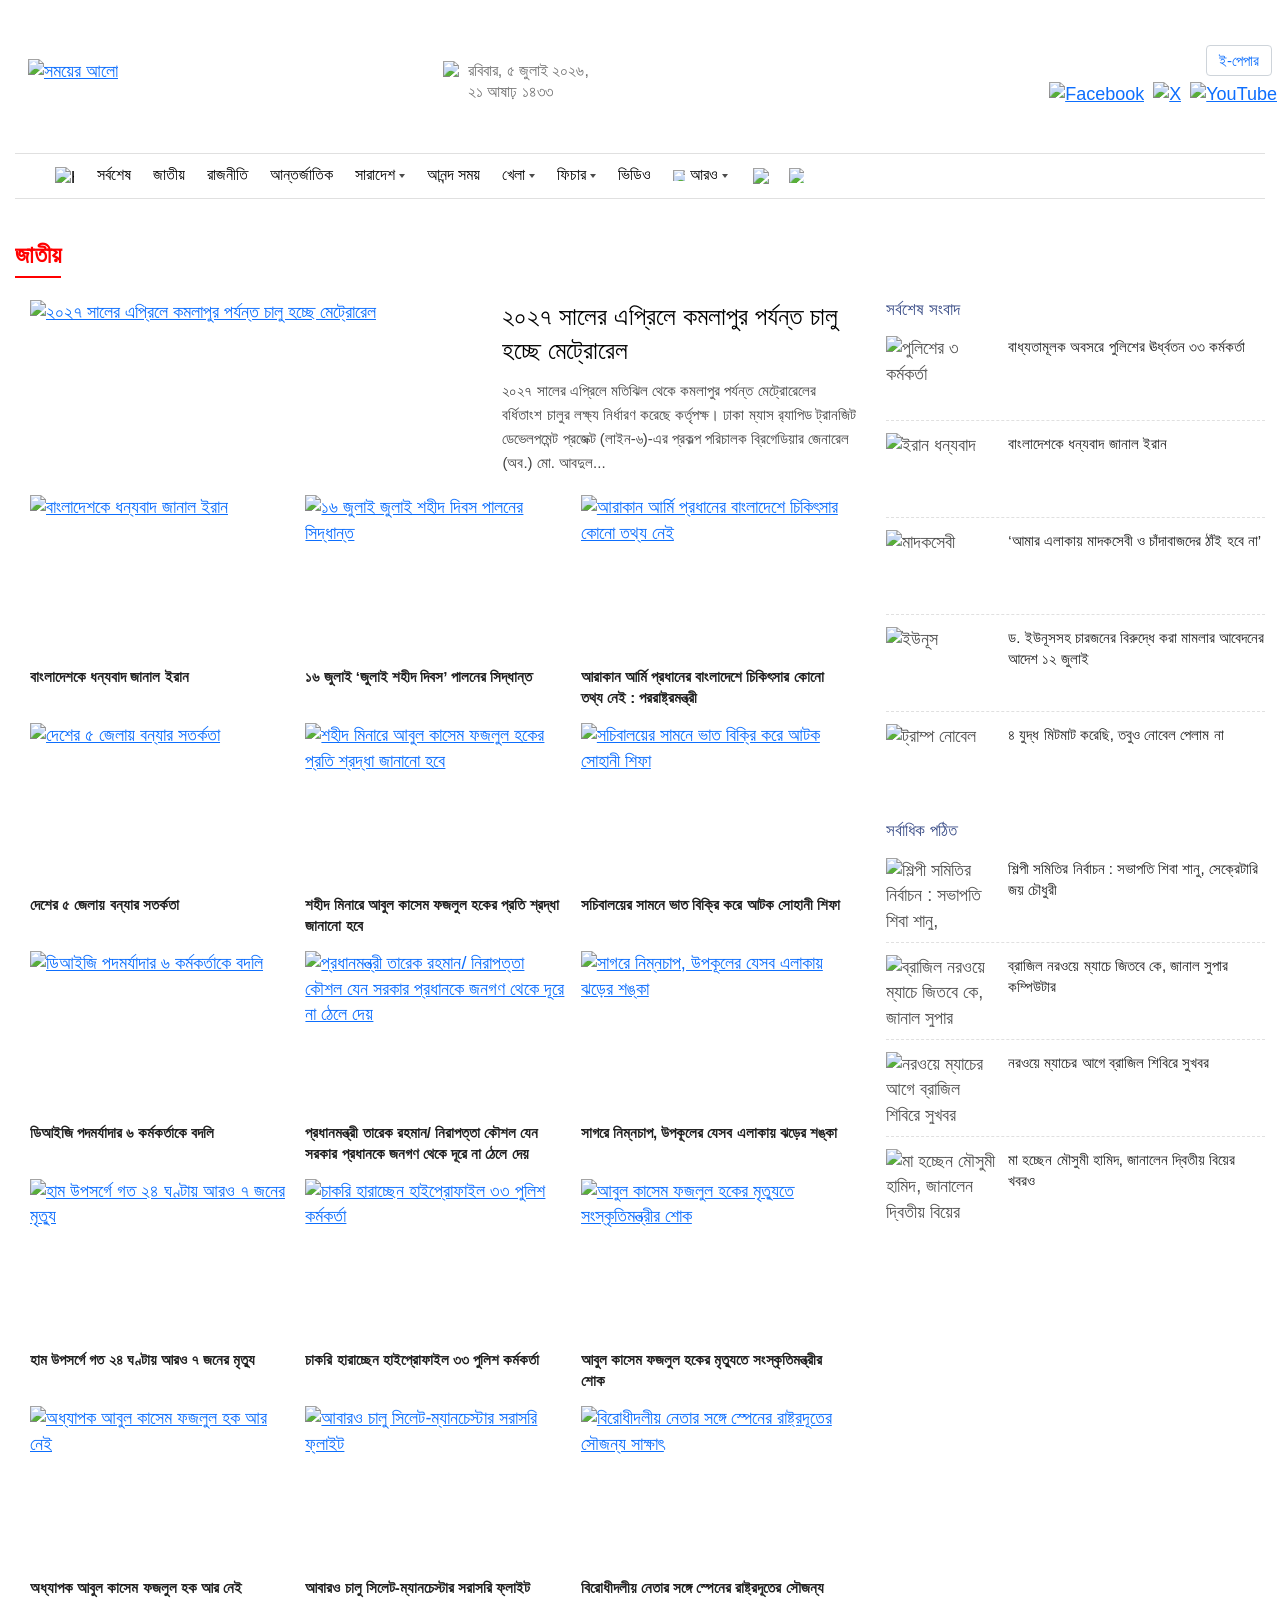
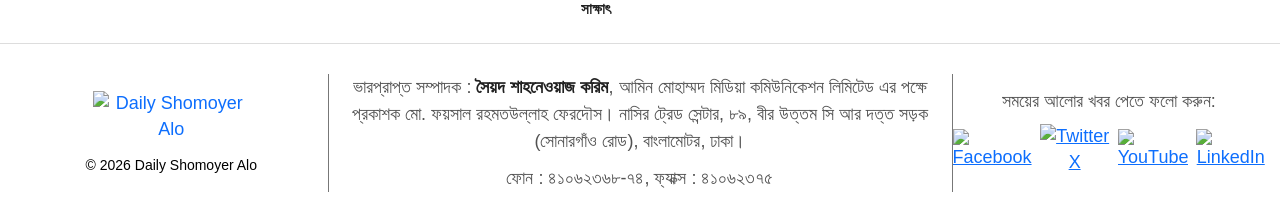
==== menu.html @ 8012c897 "Add files via upload" ====
<!DOCTYPE html>
<html lang="bn">

<head>
    <meta charset="UTF-8">
    <meta name="viewport" content="width=device-width, initial-scale=1.0">
    <title>Shomoyer Alo || Daily Newspaper in Bangladesh</title>
    <link href="https://cdn.jsdelivr.net/npm/bootstrap@5.3.2/dist/css/bootstrap.min.css" rel="stylesheet">
    <link rel="stylesheet" href="style.css">
    <link href="images/favicon.png" rel="shortcut icon" type="image/vnd.microsoft.icon">
</head>

<body>
    <!-- ==========================================================================
                                Header Section
   ========================================================================== -->

    <header class="site-header">
        <div class="container main-header-container m_none">
            <div class="row align-items-center">

                <div class="col-lg-4 col-md-4 col-sm-4 col-12 logo-section">
                    <div>
                        <a href="index.html">
                            <img src="https://www.shomoyeralo.com/images/logo.jpg" alt="সময়ের আলো"
                                class="header-logo-img">
                        </a>
                    </div>
                </div>

                <div class="col-lg-5 col-md-5 col-sm-5 col-12 date-section">
                    <div class="d-flex align-items-start justify-content-center justify-content-sm-start">
                        <img src="https://www.shomoyeralo.com/images/cal.jpg" title="ক্যালেন্ডার" alt="Calendar"
                            width="17" height="19" class="calendar-icon">
                        <span class="bangla-date-text">
                            রবিবার, ৫ জুলাই ২০২৬, <br>২১ আষাঢ় ১৪৩৩
                        </span>
                    </div>
                </div>

                <div class="col-lg-3 col-md-3 col-sm-3 col-12 utility-section">
                    <div class="epaper-wrapper">
                        <a target="_blank" href="https://epaper.shomoyeralo.com" class="links"> ই-পেপার </a>
                    </div>
                    <div class="social-icon-wrapper">
                        <span><a target="_blank" href="https://www.facebook.com/Shomoyeralo"><img
                                    src="https://www.shomoyeralo.com/images/ico-fb.jpg" alt="Facebook"></a></span>
                        <span><a target="_blank" href="https://twitter.com/shomoyer_alo"><img
                                    src="https://www.shomoyeralo.com/images/ico-x.jpg" alt="X"></a></span>
                        <span><a target="_blank" href="https://www.youtube.com/c/ShomoyerAlo"><img
                                    src="https://www.shomoyeralo.com/images/ico-tube.jpg" alt="YouTube"></a></span>
                    </div>
                </div>

            </div>
            <div class="clear"></div>
        </div>
    </header>

    <!-- ==========================================================================
                                Navigation Bar 
   ========================================================================== -->

    <div id="darkMenu" class="navigation-bar-row">
        <div class="container container-menu-holder">
            <nav class="custom-navbar-wrapper" >
                <div class="custom-navbar-container">
                    <button class="custom-mobile-toggle" id="mobileMenuBtn">
                        ☰
                    </button>
                    <ul class="custom-nav-list" id="customNavList">

                        <li class="custom-nav-item home-link-item">
                            <a href="index.html">
                                <img src="https://www.shomoyeralo.com/images/home.png" alt="Home"
                                    class="nav-icon-img home-icon-graphic">
                            </a>
                        </li>

                        <li class="custom-nav-item"><a href="#">সর্বশেষ</a></li>
                        <li class="custom-nav-item"><a href="menu.html">জাতীয়</a></li>
                        <li class="custom-nav-item"><a href="#">রাজনীতি</a></li>
                        <li class="custom-nav-item"><a href="#">আন্তর্জাতিক</a></li>

                        <li class="custom-nav-item has-dropdown">
                            <a href="https://www.shomoyeralo.com/menu/107">সারাদেশ <span
                                    class="dropdown-caret"></span></a>
                            <ul class="nav-dropdown-menu">
                                <li><a href="#">ঢাকা</a></li>
                                <li><a href="#">চট্টগ্রাম</a></li>
                                <li><a href="#">রাজশাহী</a></li>
                                <li><a href="#">খুলনা</a></li>
                                <li><a href="#">সিলেট</a></li>
                                <li><a href="#">বরিশাল</a></li>
                                <li><a href="#">রংপুর</a></li>
                                <li><a href="#">ময়মনসিংহ</a></li>
                            </ul>
                        </li>

                        <li class="custom-nav-item"><a href="#">আনন্দ সময়</a></li>

                        <li class="custom-nav-item has-dropdown">
                            <a href="#">খেলা <span class="dropdown-caret"></span></a>
                            <ul class="nav-dropdown-menu">
                                <li><a href="#">ফুটবল</a></li>
                                <li><a href="#">ক্রিকেট</a></li>
                                <li><a href="#">অন্যান্য</a></li>
                            </ul>
                        </li>

                        <li class="custom-nav-item has-dropdown">
                            <a href="#">ফিচার <span class="dropdown-caret"></span></a>
                            <ul class="nav-dropdown-menu">
                                <li><a href="#">লাইফস্টাইল</a></li>
                                <li><a href="#">ট্রাভেল</a></li>
                                <li><a href="#">স্বাস্থ্য</a></li>
                            </ul>
                        </li>

                        <li class="custom-nav-item"><a href="https://www.shomoyeralo.com/video/">ভিডিও</a></li>

                        <li class="custom-nav-item has-dropdown more-dropdown-trigger">
                            <a href="#" onclick="return false;">
                                <img src="https://www.shomoyeralo.com/images/menu_all.jpg" alt="More"
                                    class="nav-icon-img inline-icon">
                                <span>আরও</span> <span class="dropdown-caret"></span>
                            </a>
                            <ul class="nav-dropdown-menu">
                                <li><a href="#">ইসলাম</a></li>
                                <li><a href="#">অর্থনীতি</a></li>
                                <li><a href="#">প্রবাস</a></li>
                                <li><a href="#">শিক্ষা</a></li>
                                <li><a href="#">চাকরি</a></li>
                                <li><a href="#">সাহিত্য</a></li>
                                <li><a href="#">আইন-আদালত</a></li>
                                <li><a href="#">মতামত</a></li>
                                <li><a href="#">প্রযুক্তি</a></li>
                            </ul>
                        </li>

                        <li class="custom-nav-item utility-search-item">
                            <a href="#" onclick="sear(); return false;">
                                <img src="https://www.shomoyeralo.com/images/sea.jpg" alt="Search"
                                    class="nav-icon-img search-icon-graphic">
                            </a>
                        </li>

                        <li class="custom-nav-item utility-mood-item">
                            <button class="mood-toggle-action-btn" id="mood-button" title="Dark Mode">
                                <img src="https://www.shomoyeralo.com/images/moon.png" alt="Mood Mode Selector">
                            </button>
                        </li>

                    </ul>
                </div>
            </nav>
        </div>
    </div>



    <!-- ==========================================================================
   SECTION: জাতীয় 
   ========================================================================== -->

    <section class="national-news-section">
        <div class="national-section-container">

            <div class="national-main-header">
                <a href="menu.html" class="national-header-link">
                    জাতীয়
                </a>
            </div>

            <div class="national-content-layout-engine">

                <div class="national-core-stories-column">

                    <div class="national-lead-story-container">
                        <div class="national-lead-media-frame">
                            <a href="#">
                                <img src="https://www.shomoyeralo.com/2026/07/06/sa_120.1783310051.jpg"
                                    alt="২০২৭ সালের এপ্রিলে কমলাপুর পর্যন্ত চালু হচ্ছে মেট্রোরেল"
                                    class="national-fluid-image">
                            </a>
                        </div>
                        <div class="national-lead-text-content">
                            <h2 class="national-lead-title">
                                <a href="news.html">২০২৭ সালের এপ্রিলে কমলাপুর পর্যন্ত চালু হচ্ছে মেট্রোরেল</a>
                            </h2>
                            <p class="national-lead-excerpt">
                                ২০২৭ সালের এপ্রিলে মতিঝিল থেকে কমলাপুর পর্যন্ত মেট্রোরেলের বর্ধিতাংশ চালুর লক্ষ্য
                                নির্ধারণ করেছে কর্তৃপক্ষ। ঢাকা ম্যাস র‌্যাপিড ট্রানজিট ডেভেলপমেন্ট প্রজেক্ট (লাইন-৬)-এর
                                প্রকল্প পরিচালক ব্রিগেডিয়ার জেনারেল (অব.) মো. আবদুল...
                            </p>
                        </div>
                    </div>

                    <div class="national-subtext-grid-row">

                        <article class="national-sub-story-card">
                            <div class="national-card-media-frame">
                                <a href="#">
                                    <img src="https://www.shomoyeralo.com/2026/07/05/sa_113.1783268158_th.jpg"
                                        alt="বাংলাদেশকে ধন্যবাদ জানাল ইরান" class="national-fluid-image">
                                </a>
                            </div>
                            <h3 class="national-card-title">
                                <a href="#">বাংলাদেশকে ধন্যবাদ জানাল ইরান</a>
                            </h3>
                        </article>

                        <article class="national-sub-story-card">
                            <div class="national-card-media-frame">
                                <a href="#">
                                    <img src="https://www.shomoyeralo.com/2026/07/05/sa_118.1783262914_th.jpg"
                                        alt="১৬ জুলাই জুলাই শহীদ দিবস পালনের সিদ্ধান্ত" class="national-fluid-image">
                                </a>
                            </div>
                            <h3 class="national-card-title">
                                <a href="#">১৬ জুলাই ‘জুলাই শহীদ দিবস’ পালনের সিদ্ধান্ত</a>
                            </h3>
                        </article>

                        <article class="national-sub-story-card">
                            <div class="national-card-media-frame">
                                <a href="#">
                                    <img src="https://www.shomoyeralo.com/2026/07/05/sa_76.1783262887_th.jpg"
                                        alt="আরাকান আর্মি প্রধানের বাংলাদেশে চিকিৎসার কোনো তথ্য নেই"
                                        class="national-fluid-image">
                                </a>
                            </div>
                            <h3 class="national-card-title">
                                <a href="#">আরাকান আর্মি প্রধানের বাংলাদেশে চিকিৎসার কোনো তথ্য নেই :
                                    পররাষ্ট্রমন্ত্রী</a>
                            </h3>
                        </article>

                        <article class="national-sub-story-card">
                            <div class="national-card-media-frame">
                                <a href="#">
                                    <img src="https://www.shomoyeralo.com/2026/07/05/sa_76.1783262248_th.jpg"
                                        alt="দেশের ৫ জেলায় বন্যার সতর্কতা" class="national-fluid-image">
                                </a>
                            </div>
                            <h3 class="national-card-title">
                                <a href="#">দেশের ৫ জেলায় বন্যার সতর্কতা</a>
                            </h3>
                        </article>

                        <article class="national-sub-story-card">
                            <div class="national-card-media-frame">
                                <a href="#">
                                    <img src="https://www.shomoyeralo.com/2026/07/05/sa_113.1783259175_th.jpg"
                                        alt="শহীদ মিনারে আবুল কাসেম ফজলুল হকের প্রতি শ্রদ্ধা জানানো হবে"
                                        class="national-fluid-image">
                                </a>
                            </div>
                            <h3 class="national-card-title">
                                <a href="#">শহীদ মিনারে আবুল কাসেম ফজলুল হকের প্রতি শ্রদ্ধা জানানো হবে</a>
                            </h3>
                        </article>

                        <article class="national-sub-story-card">
                            <div class="national-card-media-frame">
                                <a href="#">
                                    <img src="https://www.shomoyeralo.com/2026/07/05/sa_118.1783258946_th.jpg"
                                        alt="সচিবালয়ের সামনে ভাত বিক্রি করে আটক সোহানী শিফা"
                                        class="national-fluid-image">
                                </a>
                            </div>
                            <h3 class="national-card-title">
                                <a href="#">সচিবালয়ের সামনে ভাত বিক্রি করে আটক সোহানী শিফা</a>
                            </h3>
                        </article>

                        <article class="national-sub-story-card">
                            <div class="national-card-media-frame">
                                <a href="#">
                                    <img src="https://www.shomoyeralo.com/2026/07/05/sa_113.1783258092_th.jpg"
                                        alt="ডিআইজি পদমর্যাদার ৬ কর্মকর্তাকে বদলি" class="national-fluid-image">
                                </a>
                            </div>
                            <h3 class="national-card-title">
                                <a href="#">ডিআইজি পদমর্যাদার ৬ কর্মকর্তাকে বদলি</a>
                            </h3>
                        </article>

                        <article class="national-sub-story-card">
                            <div class="national-card-media-frame">
                                <a href="#">
                                    <img src="https://www.shomoyeralo.com/2026/07/05/sa_113.1783257592_th.jpg"
                                        alt="প্রধানমন্ত্রী তারেক রহমান/ নিরাপত্তা কৌশল যেন সরকার প্রধানকে জনগণ থেকে দূরে না ঠেলে দেয়"
                                        class="national-fluid-image">
                                </a>
                            </div>
                            <h3 class="national-card-title">
                                <a href="#">প্রধানমন্ত্রী তারেক রহমান/ নিরাপত্তা কৌশল যেন সরকার প্রধানকে জনগণ থেকে দূরে
                                    না ঠেলে দেয়</a>
                            </h3>
                        </article>

                        <article class="national-sub-story-card">
                            <div class="national-card-media-frame">
                                <a href="#">
                                    <img src="https://www.shomoyeralo.com/2026/07/05/sa_118.1783254811_th.jpg"
                                        alt="সাগরে নিম্নচাপ, উপকূলের যেসব এলাকায় ঝড়ের শঙ্কা"
                                        class="national-fluid-image">
                                </a>
                            </div>
                            <h3 class="national-card-title">
                                <a href="#">সাগরে নিম্নচাপ, উপকূলের যেসব এলাকায় ঝড়ের শঙ্কা</a>
                            </h3>
                        </article>

                        <article class="national-sub-story-card">
                            <div class="national-card-media-frame">
                                <a href="#">
                                    <img src="https://www.shomoyeralo.com/2026/07/05/sa_118.1783252554_th.jpg"
                                        alt="হাম উপসর্গে গত ২৪ ঘণ্টায় আরও ৭ জনের মৃত্যু" class="national-fluid-image">
                                </a>
                            </div>
                            <h3 class="national-card-title">
                                <a href="#">হাম উপসর্গে গত ২৪ ঘণ্টায় আরও ৭ জনের মৃত্যু</a>
                            </h3>
                        </article>

                        <article class="national-sub-story-card">
                            <div class="national-card-media-frame">
                                <a href="#">
                                    <img src="https://www.shomoyeralo.com/2026/07/05/sa_113.1783252324_th.jpg"
                                        alt="চাকরি হারাচ্ছেন হাইপ্রোফাইল ৩৩ পুলিশ কর্মকর্তা"
                                        class="national-fluid-image">
                                </a>
                            </div>
                            <h3 class="national-card-title">
                                <a href="#">চাকরি হারাচ্ছেন হাইপ্রোফাইল ৩৩ পুলিশ কর্মকর্তা</a>
                            </h3>
                        </article>

                        <article class="national-sub-story-card">
                            <div class="national-card-media-frame">
                                <a href="#">
                                    <img src="https://www.shomoyeralo.com/2026/07/05/sa_113.1783250787_th.jpg"
                                        alt="আবুল কাসেম ফজলুল হকের মৃত্যুতে সংস্কৃতিমন্ত্রীর শোক"
                                        class="national-fluid-image">
                                </a>
                            </div>
                            <h3 class="national-card-title">
                                <a href="#">আবুল কাসেম ফজলুল হকের মৃত্যুতে সংস্কৃতিমন্ত্রীর শোক</a>
                            </h3>
                        </article>

                        <article class="national-sub-story-card">
                            <div class="national-card-media-frame">
                                <a href="#">
                                    <img src="https://www.shomoyeralo.com/2026/07/05/sa_118.1783248804_th.jpg"
                                        alt="অধ্যাপক আবুল কাসেম ফজলুল হক আর নেই" class="national-fluid-image">
                                </a>
                            </div>
                            <h3 class="national-card-title">
                                <a href="#">অধ্যাপক আবুল কাসেম ফজলুল হক আর নেই</a>
                            </h3>
                        </article>

                        <article class="national-sub-story-card">
                            <div class="national-card-media-frame">
                                <a href="#">
                                    <img src="https://www.shomoyeralo.com/2026/07/05/sa_113.1783248721_th.jpg"
                                        alt="আবারও চালু সিলেট-ম্যানচেস্টার সরাসরি ফ্লাইট" class="national-fluid-image">
                                </a>
                            </div>
                            <h3 class="national-card-title">
                                <a href="#">আবারও চালু সিলেট-ম্যানচেস্টার সরাসরি ফ্লাইট</a>
                            </h3>
                        </article>

                        <article class="national-sub-story-card">
                            <div class="national-card-media-frame">
                                <a href="#">
                                    <img src="https://www.shomoyeralo.com/2026/07/05/sa_113.1783247431_th.jpg"
                                        alt="বিরোধীদলীয় নেতার সঙ্গে স্পেনের রাষ্ট্রদূতের সৌজন্য সাক্ষাৎ"
                                        class="national-fluid-image">
                                </a>
                            </div>
                            <h3 class="national-card-title">
                                <a href="#">বিরোধীদলীয় নেতার সঙ্গে স্পেনের রাষ্ট্রদূতের সৌজন্য সাক্ষাৎ</a>
                            </h3>
                        </article>

                    </div>
                </div>

                <aside class="national-sidebar-feed-column">

                    <div class="sidebar-block-header color-blue">
                        <h3>সর্বশেষ সংবাদ <img src="https://www.shomoyeralo.com/images/titleR.jpg" width="9"
                                height="16"></h3>
                    </div>

                    <div class="sidebar-compact-feed-list">
                        <div class="sidebar-compact-item-card">
                            <div class="sidebar-card-thumbnail">
                                <img src="https://www.shomoyeralo.com/2026/07/05/sa_113.1783268426_th.jpg"
                                    alt="পুলিশের ৩ কর্মকর্তা">
                            </div>
                            <h4 class="sidebar-card-headline">
                                <a href="#">বাধ্যতামূলক অবসরে পুলিশের ঊর্ধ্বতন ৩৩ কর্মকর্তা</a>
                            </h4>
                        </div>

                        <div class="sidebar-compact-item-card">
                            <div class="sidebar-card-thumbnail">
                                <img src="https://www.shomoyeralo.com/2026/07/05/sa_113.1783268158_th.jpg"
                                    alt="ইরান ধন্যবাদ">
                            </div>
                            <h4 class="sidebar-card-headline">
                                <a href="#">বাংলাদেশকে ধন্যবাদ জানাল ইরান</a>
                            </h4>
                        </div>

                        <div class="sidebar-compact-item-card">
                            <div class="sidebar-card-thumbnail">
                                <img src="https://www.shomoyeralo.com/2026/07/05/sa_119.1783267726_th.jpg"
                                    alt="মাদকসেবী">
                            </div>
                            <h4 class="sidebar-card-headline">
                                <a href="#">‘আমার এলাকায় মাদকসেবী ও চাঁদাবাজদের ঠাঁই হবে না’</a>
                            </h4>
                        </div>

                        <div class="sidebar-compact-item-card">
                            <div class="sidebar-card-thumbnail">
                                <img src="https://www.shomoyeralo.com/2026/07/05/sa_76.1783267683_th.jpg" alt="ইউনূস">
                            </div>
                            <h4 class="sidebar-card-headline">
                                <a href="#">ড. ইউনূসসহ চারজনের বিরুদ্ধে করা মামলার আবেদনের আদেশ ১২ জুলাই</a>
                            </h4>
                        </div>

                        <div class="sidebar-compact-item-card">
                            <div class="sidebar-card-thumbnail">
                                <img src="https://www.shomoyeralo.com/2026/07/05/sa_113.1783267373_th.jpg"
                                    alt="ট্রাম্প নোবেল">
                            </div>
                            <h4 class="sidebar-card-headline">
                                <a href="#">৪ যুদ্ধ মিটমাট করেছি, তবুও নোবেল পেলাম না</a>
                            </h4>
                        </div>
                    </div>

                    <div class="sidebar-block-header color-blue post-margin-adjustment">
                        <h3>সর্বাধিক পঠিত <img src="https://www.shomoyeralo.com/images/titleR.jpg" width="9"
                                height="16"></h3>
                    </div>

                    <div class="sidebar-compact-feed-list">
                        <div class="sidebar-compact-item-card">
                            <div class="sidebar-card-thumbnail">
                                <img src="https://www.shomoyeralo.com/2026/07/04/sa_112.1783119902_th.jpg"
                                    alt="শিল্পী সমিতির নির্বাচন : সভাপতি শিবা শানু, সেক্রেটারি জয় চৌধুরী">
                            </div>
                            <h4 class="sidebar-card-headline">
                                <a href="#">শিল্পী সমিতির নির্বাচন : সভাপতি শিবা শানু, সেক্রেটারি জয় চৌধুরী</a>
                            </h4>
                        </div>

                        <div class="sidebar-compact-item-card">
                            <div class="sidebar-card-thumbnail">
                                <img src="https://www.shomoyeralo.com/2026/07/05/sa_120.1783217146_th.jpg"
                                    alt="ব্রাজিল নরওয়ে ম্যাচে জিতবে কে, জানাল সুপার কম্পিউটার">
                            </div>
                            <h4 class="sidebar-card-headline">
                                <a href="#">ব্রাজিল নরওয়ে ম্যাচে জিতবে কে, জানাল সুপার কম্পিউটার</a>
                            </h4>
                        </div>

                        <div class="sidebar-compact-item-card">
                            <div class="sidebar-card-thumbnail">
                                <img src="https://www.shomoyeralo.com/2026/07/05/sa_120.1783217544_th.jpg"
                                    alt="নরওয়ে ম্যাচের আগে ব্রাজিল শিবিরে সুখবর">
                            </div>
                            <h4 class="sidebar-card-headline">
                                <a href="#">নরওয়ে ম্যাচের আগে ব্রাজিল শিবিরে সুখবর</a>
                            </h4>
                        </div>

                        <div class="sidebar-compact-item-card">
                            <div class="sidebar-card-thumbnail">
                                <img src="https://www.shomoyeralo.com/2026/07/04/sa_112.1783166914_th.jpg"
                                    alt="মা হচ্ছেন মৌসুমী হামিদ, জানালেন দ্বিতীয় বিয়ের খবরও">
                            </div>
                            <h4 class="sidebar-card-headline">
                                <a href="#">মা হচ্ছেন মৌসুমী হামিদ, জানালেন দ্বিতীয় বিয়ের খবরও</a>
                            </h4>
                        </div>

                    </div>

                </aside>

            </div>
        </div>
    </section>





    <!-- ==========================================================================
   SECTION: Footer
   ========================================================================== -->

    <footer class="site-main-footer">
        <div class="footer-container">

            <div class="footer-brand-column">
                <div class="footer-logo">
                    <a href="https://www.shomoyeralo.com">
                        <img src="https://www.shomoyeralo.com/images/logo.jpg" alt="Daily Shomoyer Alo"
                            class="brand-img">
                    </a>
                </div>
                <p class="copyright-text">© 2026 Daily Shomoyer Alo</p>
            </div>

            <div class="footer-info-column">
                <p class="editorial-text">
                    ভারপ্রাপ্ত সম্পাদক : <b>সৈয়দ শাহনেওয়াজ করিম</b>, আমিন মোহাম্মদ মিডিয়া কমিউনিকেশন লিমিটেড এর পক্ষে
                    প্রকাশক মো. ফয়সাল রহমতউল্লাহ ফেরদৌস। নাসির ট্রেড সেন্টার, ৮৯, বীর উত্তম সি আর দত্ত সড়ক (সোনারগাঁও
                    রোড), বাংলামোটর, ঢাকা।
                </p>
                <p class="contact-text">
                    ফোন : ৪১০৬২৩৬৮-৭৪, ফ্যাক্স : ৪১০৬২৩৭৫
                </p>
            </div>

            <div class="footer-social-column">
                <h4 class="social-title">সময়ের আলোর খবর পেতে ফলো করুন:</h4>
                <div class="social-icon-links">
                    <a target="_blank" href="https://www.facebook.com/Shomoyeralo" class="social-icon-btn"
                        aria-label="Facebook">
                        <img src="https://www.shomoyeralo.com/images/ico-fb.jpg" alt="Facebook">
                    </a>
                    <a target="_blank" href="https://twitter.com/shomoyer_alo" class="social-icon-btn"
                        aria-label="Twitter X">
                        <img src="https://www.shomoyeralo.com/images/ico-x.jpg" alt="Twitter X">
                    </a>
                    <a target="_blank" href="https://www.youtube.com/c/ShomoyerAlo" class="social-icon-btn"
                        aria-label="YouTube">
                        <img src="https://www.shomoyeralo.com/images/ico-tube.jpg" alt="YouTube">
                    </a>
                    <a target="_blank" href="https://www.linkedin.com/company/shomoyeralo/" class="social-icon-btn"
                        aria-label="LinkedIn">
                        <img src="https://www.shomoyeralo.com/images/ico-in.jpg" alt="LinkedIn">
                    </a>
                </div>
            </div>

        </div>
    </footer>

    <script src="script.js"></script>
</body>

</html>
---- style.css ----
/* ==========================================================================
   1. System Font Setup & Global Resets
   ========================================================================== */
@font-face {
    font-family: 'SolaimanLipi';
    font-style: normal;
    font-weight: 400;
    src: url('../images/solaimanlipi_20-04-07.eot') format('embedded-opentype'),
        url('../images/solaimanlipi_20-04-07.woff') format('woff'),
        url('../images/solaimanlipi_20-04-07.ttf') format('truetype'),
        url('../images/solaimanlipi_20-04-07.svg') format('svg');
    font-display: swap;
}

body {
    margin: 0;
    overflow-x: hidden;
    overflow-y: scroll;
    line-height: 1.42857143;
    background: #ffffff;
    color: #525252;
    font-family: 'SolaimanLipi', Helvetica, sans-serif !important;
    font-size: 18px;
}

* {
    box-sizing: border-box;
    scrollbar-width: thin;
    scrollbar-color: #000000 #DFDBDC;
}

.clear {
    clear: both;
}

/* ==========================================================================
   2. Main Branding Container Styles
   ========================================================================== */
.main-header-container {
    background: #ffffff;
    padding: 0 15px 0 0;
    margin-right: auto;
    margin-left: auto;
    border-radius: 6px;
    max-width: 100%;
}

@media (min-width: 1360px) {

    .main-header-container,
    .container-menu-holder {
        width: 1350px !important;
        max-width: 1350px !important;
    }
}

.logo-section {
    padding: 15px 25px 10px 25px;
}

.header-logo-img {
    width: 85%;
    border: 0;
}

.mobile-action-triggers {
    margin: 10px 0 0 0;
    text-align: center;
}

.date-section {
    text-align: center;
    padding: 30px 15px 5px 15px;
}

.calendar-icon {
    border: 0;
    margin: 1px 8px 0 0;
}

.bangla-date-text {
    font-family: 'SolaimanLipi', sans-serif;
    font-size: 16px;
    color: #727272;
    line-height: 1.35;
    text-align: left;
    display: inline-block;
}

.utility-section {
    text-align: right;
    padding: 30px 0 15px 0;
}

.epaper-wrapper {
    margin: 0 5px 5px 0;
}

.utility-section .links {
    font-family: 'SolaimanLipi', sans-serif;
    color: #0d6efd;
    text-decoration: none;
    border: 1px solid #ced4da;
    padding: 4px 12px;
    border-radius: 4px;
    font-size: 15px;
    display: inline-block;
}

.utility-section .links:hover {
    background-color: #f8f9fa;
}

.utility-section span img {
    border: 0;
    margin-left: 4px;
}

/* ==========================================================================
   3. Premium Navigation Bar Styles (Matches Image Precisely)
   ========================================================================== */

/*==========================
    Sticky Navbar
===========================*/

#darkMenu {
    position: sticky;
    top: 0;
    width: 100%;
    z-index: 99999;
    background: #fff;
}

.custom-navbar-wrapper {
    width: 100%;
    background: #ffffff;
    border-top: 1px solid #e0e0e0;
    border-bottom: 1px solid #e0e0e0;
    box-sizing: border-box;
}

.custom-navbar-container {
    width: 100%;
    max-width: 1200px;
    margin: 0 auto;
    padding: 0 15px;
    box-sizing: border-box;
}

.custom-nav-list {
    list-style: none;
    padding: 0;
    margin: 0;
    display: flex;
    align-items: center;
    justify-content: flex-start;
    height: 44px;
}

.custom-nav-item {
    display: inline-flex;
    align-items: center;
    justify-content: center;
    position: relative;
    height: 100%;
    padding: 0 11px;
    flex-shrink: 0;
}

.custom-nav-item a {
    display: flex;
    align-items: center;
    height: 100%;
    white-space: nowrap;
    text-decoration: none;
    color: #000;
    font-family: 'SolaimanLipi', Arial, sans-serif;
    font-size: 16px;
    transition: .2s;
}

.custom-nav-item a:hover {
    color: #ff0000;
}

.dropdown-caret {
    display: inline-block;
    width: 0;
    height: 0;
    margin-left: 4px;
    border-top: 4px solid;
    border-left: 3px solid transparent;
    border-right: 3px solid transparent;
    opacity: .7;
}

.nav-dropdown-menu {
    position: absolute;
    top: 100%;
    left: 0;
    min-width: 160px;
    background: #fff;
    border: 1px solid #ddd;
    box-shadow: 0 4px 10px rgba(0, 0, 0, .15);
    list-style: none;
    padding: 5px 0;
    margin: 0;
    display: none;
    z-index: 999999;
}

.custom-nav-item:hover>.nav-dropdown-menu {
    display: block;
}

.nav-dropdown-menu li {
    width: 100%;
}

.nav-dropdown-menu li a {
    display: flex;
    justify-content: flex-start;
    width: 100%;
    padding: 8px 14px;
    font-size: 14px;
    color: #333;
}

.nav-dropdown-menu li a:hover {
    background: #f5f5f5;
    color: #ff0000;
}

.nav-icon-img {
    display: block;
    height: auto;
    object-fit: contain;
}

.home-link-item {
    padding-left: 0;
    padding-right: 12px;
}

.home-icon-graphic {
    width: 19px;
    max-height: 18px;
}

.inline-icon {
    width: 12px;
    max-height: 11px;
    margin-right: 5px;
}

.search-icon-graphic {
    width: 16px;
    max-height: 16px;
}

.utility-search-item {
    padding-left: 14px;
    padding-right: 10px;
}

.utility-mood-item {
    padding-left: 10px;
    padding-right: 10px;
}

.mood-toggle-action-btn {
    display: flex;
    align-items: center;
    justify-content: center;
    height: 100%;
    padding: 0;
    margin: 0;
    border: none;
    background: none;
    cursor: pointer;
}

.mood-toggle-action-btn img {
    width: 15px;
    max-height: 15px;
}

/*==============================
Mobile Toggle Button
==============================*/

.custom-mobile-toggle {
    display: none;
    border: none;
    background: none;
    font-size: 28px;
    cursor: pointer;
    padding: 8px 0;
    color: #111;
}

/*==============================
Responsive Navbar
==============================*/

@media (max-width:991px) {

    .custom-navbar-container {
        position: relative;
    }

    .custom-mobile-toggle {
        display: flex;
        align-items: center;
        justify-content: center;
        margin-left: auto;
        width: 44px;
        height: 44px;
    }

    .custom-nav-list {

        display: none;

        flex-direction: column;
        align-items: flex-start;

        position: absolute;

        left: 0;
        top: 100%;

        width: 100%;

        height: auto;

        background: #fff;

        border-top: 1px solid #eee;

        box-shadow: 0 8px 18px rgba(0, 0, 0, .12);

        z-index: 99999;
    }

    .custom-nav-list.active {
        display: flex;
    }

    .custom-nav-item {

        width: 100%;

        height: auto;

        padding: 0;

        border-bottom: 1px solid #f1f1f1;
    }

    .custom-nav-item>a {

        width: 100%;

        padding: 14px 18px;

        justify-content: space-between;
    }

    .home-link-item {

        padding: 0;
    }

    .utility-search-item,
    .utility-mood-item {

        justify-content: flex-start;
    }

    /* Dropdown */

    .nav-dropdown-menu {

        position: static;

        display: none;

        width: 100%;

        border: none;

        box-shadow: none;

        background: #f8f8f8;
    }

    .custom-nav-item.open>.nav-dropdown-menu {

        display: block;
    }

    .nav-dropdown-menu li a {

        padding: 12px 35px;
    }

}


/* ==========================================================================
   4. Newspaper Layout Grid Styles 
   ========================================================================== */

.main-grid-container {
    max-width: 1350px !important;
}

/* Hyperlink resets across layout articles */
.sidebar-story-title a,
.lead-story-title a,
.sub-lead-story-title a,
.sports-main-title a {
    color: #1a1a1a;
    text-decoration: none;
    transition: color 0.15s ease;
}

.sidebar-story-title a:hover,
.lead-story-title a:hover,
.sub-lead-story-title a:hover {
    color: #dc3545;
}

/* Left Sidebar Article Custom Layouts */
.sidebar-story-title {
    font-size: 18px;
    font-weight: 400;
    line-height: 1.35;
    margin-bottom: 6px;
}

.sidebar-story-excerpt {
    font-size: 14px;
    color: #555555;
    line-height: 1.45;
    margin: 0;
}

.story-thumb-box {
    width: 90px;
    min-width: 90px;
}

.story-thumb-box img {
    width: 100%;
    height: 65px;
    object-fit: cover;
}

/* Dotted horizontal breaks between text cards */
.border-bottom-dashed {
    border-bottom: 1px dashed #cccccc;
}

.text-danger-alert a {
    color: #c91f2c !important;
    font-size: 16px;
    font-weight: 400;
    line-height: 1.4;
}

/* Center Big Lead Custom Styling Layouts */
.main-lead-img {
    max-height: 380px;
    width: 100%;
    object-fit: cover;
}

.lead-story-title {
    font-size: 26px;
    font-weight: 800;
    line-height: 1.3;
    letter-spacing: -0.3px;
}

.lead-story-excerpt {
    font-size: 15px;
    color: #444444;
    line-height: 1.55;
}

.sub-lead-story-title {
    font-size: 18px;
    font-weight: 700;
    line-height: 1.35;
    margin-bottom: 6px;
}

.sub-lead-excerpt {
    font-size: 14px;
    color: #555555;
    line-height: 1.45;
}

/* ==========================================================================
   Right Sidebar - Sports Panel Complete Match Style
   ========================================================================== */

/* Blue Outer Box Container */
.sports-panel-box {
    background-color: #264a9f !important;
    /* Authentic target background blue */
    border-radius: 4px;
    box-shadow: 0 4px 16px rgba(0, 0, 0, 0.08);
    box-sizing: border-box;
}

.sports-badge-header {
    max-height: 42px;
}

/* Feature Story Formatting */
.sports-main-title {
    margin-top: 12px !important;
    margin-bottom: 8px !important;
}

.sports-main-title a {
    color: #ffffff !important;
    font-family: 'SolaimanLipi', Arial, sans-serif !important;
    font-size: 21px !important;
    font-weight: 700 !important;
    line-height: 1.35 !important;
    display: block;
    text-decoration: none !important;
}

.sports-main-excerpt {
    font-family: 'SolaimanLipi', Arial, sans-serif !important;
    font-size: 15px !important;
    color: #e2e8f0 !important;
    line-height: 1.45 !important;
    margin-top: 6px !important;
    margin-bottom: 12px !important;
}

/* White Framing Border Box for Main Feature Photo */
.main-photo-frame {
    border: 1px solid #ffffff !important;
    padding: 3px !important;
    background-color: #ffffff !important;
    display: block !important;
    line-height: 0 !important;
}

.main-photo-frame img {
    margin: 0 !important;
    padding: 0 !important;
    display: block !important;
}

/* White Framing Border Box for Left Side Mini Thumbnails */
.mini-sport-thumb-frame {
    background-color: #ffffff !important;
    padding: 3px !important;
    border: 1px solid #ffffff !important;
    display: inline-block !important;
    flex-shrink: 0 !important;
    line-height: 0 !important;
}

/* Precise Thumbnail Image Specs */
.mini-sport-thumb {
    width: 82px !important;
    height: 52px !important;
    object-fit: cover !important;
    display: block !important;
}

/* Mini Item Text Links Layout */
.mini-text {
    flex-grow: 1;
}

.sports-list-rows .mini-text a {
    color: #ffffff !important;
    text-decoration: none !important;
    font-family: 'SolaimanLipi', Arial, sans-serif !important;
    font-size: 15.5px !important;
    font-weight: 700 !important;
    line-height: 1.35 !important;
    display: block;
}

.sports-list-rows .mini-text a:hover {
    text-decoration: underline !important;
}

/* Dotted Horizontal Separation Rows */
.sports-list-rows .border-top-dashed-white {
    border-top: 1px dotted rgba(255, 255, 255, 0.5) !important;
    padding-top: 10px !important;
    padding-bottom: 10px !important;
}

/* Remove border on the first item to align perfectly with content above */
.sports-list-rows>div:first-child {
    border-top: none !important;
    padding-top: 2px !important;
}

.live-banner-footer {
    border-radius: 2px;
    font-weight: bold;
    font-size: 15px !important;
    letter-spacing: 0.5px;
}

/* Column Vertical Divider Lines for Desktop monitors */
@media (min-width: 992px) {
    .separator-right {
        border-right: 1px solid #e9ecef;
    }

    .separator-left {
        border-left: 1px solid #e9ecef;
    }
}

/* ==========================================================================
   5. Newspaper Layout Grid Styles - Part 2 
   ========================================================================== */

/* Left Sidebar Text Link Rows */
.sidebar-text-link-item a {
    color: #1a1a1a !important;
    text-decoration: none !important;
    font-family: 'SolaimanLipi', Arial, sans-serif !important;
    font-size: 16.5px !important;
    font-weight: 400 !important;
    line-height: 1.45 !important;
    display: block;
    transition: color 0.1s ease;
}

.sidebar-text-link-item a:hover {
    color: #c91f2c !important;
}

/* Gray separator line underneath standard list elements */
.border-bottom-solid {
    border-bottom: 1px solid #eef0f2 !important;
}

/* Center Column Accent Label Tags */
.text-accent-red {
    color: #c91f2c !important;
}

.center-image-frame {
    display: block;
    line-height: 0;
}

/* Right Sidebar Video Player Component Block */
.video-player-wrapper {
    background-color: #000000;
    overflow: hidden;
    border-radius: 2px;
    box-shadow: 0 2px 10px rgba(0, 0, 0, 0.15);
    aspect-ratio: 16 / 10;
}

.video-poster-img {
    display: block;
    object-fit: cover;
    width: 100%;
    height: 100%;
}

/* Video Top Meta Details Text Strip Overlay */
.video-top-overlay-bar {
    position: absolute;
    top: 0;
    left: 0;
    right: 0;
    background: linear-gradient(to bottom, rgba(0, 0, 0, 0.85) 0%, rgba(0, 0, 0, 0) 100%);
    color: #ffffff;
}

.video-mini-logo {
    width: 24px;
    height: 24px;
    border-radius: 50%;
}

.video-overlay-header-text .main-txt {
    font-size: 13.5px;
    font-weight: 400;
    line-height: 1.2;
    white-space: nowrap;
    overflow: hidden;
    text-overflow: ellipsis;
}

.video-overlay-header-text .sub-txt {
    font-size: 11px;
    color: #cccccc;
    line-height: 1;
}

/* Centered Interactive Play Icon Block Container */
.video-play-trigger-btn {
    position: absolute;
    top: 50%;
    left: 50%;
    transform: translate(-50%, -50%);
    width: 58px;
    height: 40px;
    cursor: pointer;
    transition: transform 0.1s ease;
}

.video-play-trigger-btn:hover {
    transform: translate(-50%, -50%) scale(1.08);
}

/* Bottom Headline News overlay wrapper block */
.video-bottom-overlay-bar {
    position: absolute;
    bottom: 0;
    left: 0;
    right: 0;
    background-color: rgba(0, 0, 0, 0.85);
    color: #ffcc00 !important;
    /* Striking bright alert contrast banner yellow text */
    font-family: 'SolaimanLipi', Arial, sans-serif !important;
    font-size: 14.5px !important;
    font-weight: 400 !important;
    line-height: 1.35;
    padding: 8px 10px !important;
}

/* ==========================================================================
   6. SECTION: Body News Grid (4-Column Feature Row)
   ========================================================================== */



/* Forces image alignment without squishing variations across items */
.card-feature-img {
    aspect-ratio: 16 / 9;
    object-fit: cover;
    transition: transform 0.2s ease-in-out;
}

.card-thumb-wrapper:hover .card-feature-img {
    transform: scale(1.03);
}

.hover-danger:hover {
    color: #ff0000 !important;
}

/* Clean text truncation utility */
.line-clamp-2 {
    display: -webkit-box;
    -webkit-line-clamp: 2;
    -webkit-box-orient: vertical;
    overflow: hidden;
}

.line-clamp-3 {
    display: -webkit-box;
    -webkit-line-clamp: 3;
    -webkit-box-orient: vertical;
    overflow: hidden;
}


/* ==========================================================================
   7. SECTION: Politics News (রাজনীতি) with Upper and Down Side Margins Added
   ========================================================================== */

/* Fixes thumbnail image scaling to match reference proportions */
.news-thumb-img {
    aspect-ratio: 4 / 2.7;
    object-fit: cover;
    background-color: #fff;
    display: block;
}

/* Title link state handling colors */
.hover-danger:hover {
    color: #ff0000 !important;
}

/* Multiline uniform paragraph boundaries */
.line-clamp-2 {
    display: -webkit-box;
    -webkit-line-clamp: 2;
    -webkit-box-orient: vertical;
    overflow: hidden;
    line-height: 1.4;
}

.line-clamp-3 {
    display: -webkit-box;
    -webkit-line-clamp: 3;
    -webkit-box-orient: vertical;
    overflow: hidden;
    line-height: 1.4;
}

/* ==========================================================================
   SECTION: Sports News (খেলাধুলা) - Newspaper Grid Layout
   ========================================================================== */

/* Main Layout Grid - Adjusted to 30% | 40% | 30% for wider side columns */
.sports-grid-container {
    display: grid;
    grid-template-columns: 30% 40% 30%;
    width: 100%;
    margin: 0;
    padding: 20px 0;
    background: #ffffff;
    font-family: 'SolaimanLipi', Arial, sans-serif;
    box-sizing: border-box;
}

.sports-col-center {
    padding: 0 24px;
    border-left: 1px solid #ddd;
    border-right: 1px solid #ddd;
    box-sizing: border-box;
    display: flex;
    flex-direction: column;
    align-items: center;
}

/* Handlers for smaller screen responsive collapse */
@media (max-width: 991px) {
    .sports-grid-container {
        grid-template-columns: 100%;
        gap: 30px;
        padding: 10px;
    }

    .sports-col-left {
        padding-right: 0 !important;
    }

    .sports-col-center {
        padding: 0 !important;
        border-left: none !important;
        border-right: none !important;
    }

    .sports-col-right {
        padding-left: 0 !important;
    }
}


/* ==========================================================================
   CSS STYLING: Premium Video Gallery Engine
   ========================================================================== --> */

/* Dark deep canvas container layout context setting */
.video-gallery-wrapper {
    background-color: #0E0E0E;
    width: 100%;
    padding: 40px 0;
    box-sizing: border-box;
}

/* Constrains internal layout frame boundaries from side screen edges */
.video-gallery-container {
    max-width: 1200px !important;
    margin: 0 auto !important;
    padding-left: 20px !important;
    padding-right: 20px !important;
}

/* Header Text Banner Block Styles */
.video-header-link {
    text-decoration: none !important;
}

.video-title-banner {
    height: 44px;
    background-color: #000000;
    color: #ffffff;
    padding: 10px 15px;
    margin-bottom: 25px;
    text-align: left;
    font-family: 'SolaimanLipi', sans-serif;
    font-size: 18px;
    font-weight: bold;
    display: flex;
    align-items: center;
    gap: 10px;
    border-left: 4px solid #c92127;
    /* Accent brand colored side flag */
}

/* General Video Display Container Cards */
.video-card {
    background-color: #282828;
    padding: 12px;
    border-radius: 4px;
    transition: background-color 0.4s ease;
    height: 100%;
    box-sizing: border-box;
}

.video-card:hover {
    background-color: #006B39;
    /* Changes to exact target brand emerald green */
}

.video-thumb-link {
    text-decoration: none !important;
    display: block;
    height: 100%;
}

/* Strict positioning frame wrapper for play overlays and image aspect ratios */
.video-thumbnail-wrapper {
    position: relative;
    width: 100%;
    aspect-ratio: 16 / 9;
    background-color: #1a1a1a;
    overflow: hidden;
    border-radius: 2px;
}

.video-img {
    width: 100%;
    height: 100%;
    object-fit: cover;
    display: block;
}

/* Overlaid Red Play Icons */
.play-overlay {
    position: absolute;
    top: 50%;
    left: 50%;
    transform: translate(-50%, -50%);
    width: 44px;
    height: 44px;
    background-color: #dc3545;
    border-radius: 50%;
    display: flex;
    align-items: center;
    justify-content: center;
    box-shadow: 0 4px 10px rgba(0, 0, 0, 0.4);
}

.play-overlay::after {
    content: "";
    display: block;
    width: 0;
    height: 0;
    border-style: solid;
    border-width: 8px 0 8px 14px;
    border-color: transparent transparent transparent #ffffff;
    margin-left: 4px;
}

/* Typography Label Formatting */
.video-caption {
    font-family: 'SolaimanLipi', sans-serif;
    font-size: 15px;
    color: #ffffff;
    line-height: 1.45;
    margin-top: 12px;
    font-weight: bold;
    text-align: center;
    display: -webkit-box;
    -webkit-line-clamp: 2;
    -webkit-box-orient: vertical;
    overflow: hidden;
}

/* Left Hero Video Specific Variants */
.large-card {
    padding: 16px;
}

.large-caption {
    font-size: 22px;
    line-height: 1.35;
    margin-top: 15px;
    text-align: left;
}

/* Horizontal Side Aligned Card Variants */
.horizontal-card .video-thumbnail-wrapper {
    width: 130px;
    aspect-ratio: 4 / 3;
    margin-bottom: 0;
}

.horizontal-caption {
    margin-top: 0;
    padding-left: 12px;
    text-align: left;
    font-size: 14px;
}


/* ==========================================================================
   CSS STYLING: Entertainment & Feature Section
   ========================================================================== */

/* Global Section Adjustments */
.ent-feature-section a {
    text-decoration: none;
    color: #212121;
    transition: color 0.2s ease;
}

.ent-feature-section a:hover {
    color: #c92127;
    /* Hover accent color */
}

/* Common Section Heading Styles */
.section-heading {
    margin-bottom: 12px;
}

.section-heading a {
    font-family: 'SolaimanLipi', sans-serif;
    font-size: 22px;
    font-weight: bold;
    color: #000000;
    display: flex;
    align-items: center;
}

.section-heading .arrow {
    font-size: 18px;
    font-weight: normal;
    color: #666;
    margin-left: 6px;
}

/* Layout Columns with Dividers */
.left-main-col {
    padding-right: 20px;
    border-right: 1px solid #eaeaea;
}

.middle-list-col {
    padding: 0 20px;
    border-right: 1px solid #eaeaea;
}

.right-feature-col {
    padding-left: 20px;
}

/* --- Left Column: Main Article --- */
.main-article .img-wrapper img {
    width: 100%;
    height: auto;
    display: block;
    margin-bottom: 15px;
}

.main-title {
    margin: 0 0 10px 0;
    line-height: 1.35;
}

.main-title a {
    font-family: 'SolaimanLipi', sans-serif;
    font-size: 24px;
    font-weight: bold;
}

.main-excerpt {
    font-family: 'SolaimanLipi', sans-serif;
    font-size: 15px;
    color: #666666;
    line-height: 1.6;
    text-align: justify;
    margin: 0;
}

/* --- Middle Column: News List --- */
.header-spacer {
    height: 43px;
    /* Exact height of section-heading to align list items with left image */
}

.list-item {
    display: flex;
    gap: 15px;
    padding-bottom: 15px;
    margin-bottom: 15px;
    border-bottom: 1px solid #eaeaea;
    align-items: flex-start;
}

.list-item .thumb {
    flex-shrink: 0;
    width: 90px;
    height: 60px;
    overflow: hidden;
}

.list-item .thumb img {
    width: 100%;
    height: 100%;
    object-fit: cover;
}

.list-item .info a {
    font-family: 'SolaimanLipi', sans-serif;
    font-size: 16px;
    font-weight: normal;
    line-height: 1.4;
    display: block;
}

/* --- Right Column: Feature --- */
.feature-article {
    margin-bottom: 25px;
}

.feature-article .img-wrapper img {
    width: 100%;
    height: auto;
    display: block;
    margin-bottom: 12px;
}

.feature-title {
    margin: 0;
    line-height: 1.4;
}

.feature-title a {
    font-family: 'SolaimanLipi', sans-serif;
    font-size: 17px;
    font-weight: bold;
}

/* --- Right Column: Archive Calendar Widget --- */
.archive-widget {
    border: 1px solid #143E77;
    background: #ffffff;
    font-family: Arial, sans-serif;
}

.archive-header {
    display: flex;
    justify-content: space-between;
    align-items: center;
    padding: 5px;
    background: #ffffff;
}

.cal-dropdown {
    font-size: 12px;
    padding: 2px;
    border: 1px solid #ccc;
    color: #333;
}

.archive-title-text {
    font-family: 'SolaimanLipi', sans-serif;
    font-size: 16px;
    color: #999;
}

.calendar-table {
    width: 100%;
    border-collapse: collapse;
}

.calendar-table th {
    background-color: #143E77;
    color: #ffffff;
    font-size: 12px;
    font-weight: normal;
    text-align: center;
    padding: 4px 0;
    border: 1px solid #143E77;
}

.calendar-table td {
    border: 1px solid #eaeaea;
    text-align: center;
    padding: 6px 0;
    font-size: 12px;
}

.calendar-table td a {
    color: #143E77;
    display: block;
    width: 100%;
    height: 100%;
}

.calendar-table td.selected {
    background-color: #143E77;
}

.calendar-table td.selected a {
    color: #ffffff;
    font-weight: bold;
}

.calendar-table td.unpublish {
    color: #999999;
}


/* ==========================================================================
   CSS STYLING: Country Side Slider Section (সারাদেশ)
   ========================================================================== */

/* Outer Framework Container */
.country-section-container {
    width: 100%;
    max-width: 1300px;
    margin: 0 auto;
    padding: 0 15px;
    box-sizing: border-box;
}

/* Header & Top/Bottom Separation Lines */
.country-header {
    width: 100%;
    text-align: center;
    padding: 12px 0;
    border-top: 1px solid #ddd;
    border-bottom: 1px solid #ddd;
    margin-bottom: 15px;
}

.country-main-title {
    font-family: 'SolaimanLipi', sans-serif;
    font-size: 24px;
    color: #212121;
    text-decoration: none;
    display: inline-block;
}

/* Background Slider Panel matching image_44e440 exactly */
.country-slider-wrapper {
    background-color: #C6E0DB;
    padding: 25px 20px 15px 20px;
    margin: 0 10px;
    /* FIX: Decreases the outer length/width of the green container box */
    box-sizing: border-box;
    position: relative;
    border-radius: 4px;
}

/* Flex Grid Container for Carousel Row items */
.country-row-grid {
    display: flex;
    flex-wrap: wrap;
    margin: 0 -10px;
}

/* Item Column Blocks Setup (25% Width split for 4 across grid) */
.country-news-card {
    width: 25%;
    padding: 0 15px;
    box-sizing: border-box;
    margin-bottom: 10px;
}

.country-card-inner {
    width: 100%;
    display: flex;
    flex-direction: column;
}

/* Image Wrapper Layouts */
.country-image-holder {
    width: 100%;
    overflow: hidden;
}

.country-image-holder img {
    width: 100%;
    height: auto;
    display: block;
    object-fit: cover;
}

/* Title text typography fixes and line heights spacing configurations */
.country-text-title {
    font-family: 'SolaimanLipi', sans-serif;
    font-size: 16px;
    text-align: center;
    margin-top: 12px;
    line-height: 1.25;
    /* Beautiful gap separation line fix rules */
}

.country-text-title a {
    color: #000000;
    text-decoration: none;
    font-weight: bold;
}

.country-text-title a:hover {
    color: #143E77;
}

/* Bottom Pagination Slide Indicators Dots Container styling */
.country-slider-dots {
    display: flex;
    justify-content: center;
    align-items: center;
    gap: 6px;
    margin-top: 10px;
    width: 100%;
}

.country-slider-dots .dot {
    width: 8px;
    height: 8px;
    background-color: #8C9996;
    border-radius: 50%;
    display: inline-block;
    cursor: pointer;
}

.country-slider-dots .dot.active {
    background-color: #000000;
    /* Dark highlight point selection indicator dot */
}

/* Responsive Adaptive Viewports Media Breaks queries */
@media (max-width: 991px) {
    .country-news-card {
        width: 50%;
        /* Switches to 2 items per row on tablets/medium screens */
    }
}

@media (max-width: 600px) {
    .country-news-card {
        width: 100%;
        /* Full single item block scale configurations on mobile devices */
        padding: 0 5px;
    }

    .country-slider-wrapper {
        padding: 15px 10px;
    }
}


/* ==========================================================================
   CSS STYLING: Category News Grid Section
   ========================================================================== */

/* Outer structural frame layout container */
.category-news-container {
    width: 100%;
    max-width: 1300px;
    margin: 0 auto;
    padding: 20px 15px;
    box-sizing: border-box;
}

/* Flexbox horizontal grid system distribution */
.category-news-grid {
    display: flex;
    flex-wrap: wrap;
    margin: 0 -12px;
}

/* Individual 4-Column configuration setup */
.category-column {
    width: 25%;
    padding: 0 12px;
    box-sizing: border-box;
    display: flex;
    flex-direction: column;
    margin-bottom: 30px;
}

/* Section headers content styling alignment */
.category-header {
    margin-bottom: 15px;
}

.category-title {
    font-family: 'SolaimanLipi', sans-serif;
    font-size: 24px;
    color: #212121;
    text-decoration: none;
    display: inline-flex;
    align-items: center;
    gap: 4px;
}

.category-title:hover {
    color: #ff0000;
}

.category-title .arrow {
    font-size: 22px;
    font-weight: normal;
    color: #525252;
}

/* Main featured card content items definitions */
.main-featured-post {
    width: 100%;
    margin-bottom: 12px;
}

.main-featured-post .image-link {
    display: block;
    width: 100%;
    aspect-ratio: 16 / 10;
    overflow: hidden;
    margin-bottom: 10px;
}

.main-featured-post img {
    width: 100%;
    height: 100%;
    display: block;
    object-fit: cover;
    transition: transform 0.3s ease;
}

.main-featured-post img:hover {
    transform: scale(1.03);
}

/* Primary lead header links typography updates */
.featured-title {
    font-family: 'SolaimanLipi', sans-serif;
    font-size: 18px;
    line-height: 1.45;
    margin: 0;
    font-weight: bold;
}

.featured-title a {
    color: #000000;
    text-decoration: none;
}

.featured-title a:hover {
    color: #ff0000;
}

/* Subordinate text links structural lists configurations */
.subordinate-links-list {
    list-style: none;
    padding: 0;
    margin: 0;
    display: flex;
    flex-direction: column;
}

.subordinate-links-list li {
    padding: 10px 0;
    border-top: 1px solid #e0e0e0;
}

.subordinate-links-list li a {
    font-family: 'SolaimanLipi', sans-serif;
    font-size: 16px;
    line-height: 1.4;
    color: #333333;
    text-decoration: none;
    display: block;
}

.subordinate-links-list li a:hover {
    color: #ff0000;
}

/* Responsive Fluid Grid Media Breaks */
@media (max-width: 991px) {
    .category-column {
        width: 50%;
        /* Scales neatly into 2 columns on tablet display modes */
    }
}

@media (max-width: 600px) {
    .category-column {
        width: 100%;
        /* Switches to clean full width list lines on mobile screens */
        padding: 0 5px;
        margin-bottom: 25px;
    }
}


/* ==========================================================================
   CSS STYLING: Main Website Footer Section Layout
   ========================================================================== */

.site-main-footer {
    width: 100%;
    background-color: #ffffff;
    border-top: 1px solid #ddd;
    padding: 30px 0;
    font-family: 'SolaimanLipi', sans-serif;
    box-sizing: border-box;
}

.footer-container {
    width: 100%;
    max-width: 1300px;
    margin: 0 auto;
    padding: 0 15px;
    box-sizing: border-box;
    display: flex;
    justify-content: space-between;
    align-items: center;
}

/* Left Column Styling: Branding and Identity */
.footer-brand-column {
    flex: 0 0 25%;
    max-width: 25%;
    text-align: center;
    box-sizing: border-box;
}

.footer-logo {
    margin-bottom: 12px;
}

.footer-logo .brand-img {
    width: 50%;
    max-width: 160px;
    height: auto;
    display: inline-block;
}

.copyright-text {
    font-size: 14px;
    color: #000000;
    margin: 0;
}

/* Middle Column Styling: Editorial & Contact Details */
.footer-info-column {
    flex: 0 0 50%;
    max-width: 50%;
    text-align: center;
    border-left: 1px solid #777777;
    border-right: 1px solid #777777;
    padding: 0 20px;
    box-sizing: border-box;
}

.editorial-text {
    font-size: 18px;
    color: #525252;
    line-height: 1.5;
    margin: 0 0 10px 0;
}

.editorial-text b {
    color: #212121;
    font-weight: bold;
}

.contact-text {
    font-size: 18px;
    color: #525252;
    line-height: 1.5;
    margin: 0;
}

/* Right Column Styling: Social Embeds */
.footer-social-column {
    flex: 0 0 25%;
    max-width: 25%;
    text-align: center;
    box-sizing: border-box;
}

.social-title {
    font-size: 18px;
    color: #525252;
    margin: 0 0 12px 0;
    font-weight: normal;
}

.social-icon-links {
    display: flex;
    justify-content: center;
    align-items: center;
    gap: 8px;
}

.social-icon-btn {
    display: inline-block;
    transition: transform 0.2s ease;
}

.social-icon-btn img {
    display: block;
    border: 0;
    height: auto;
}

.social-icon-btn:hover {
    transform: scale(1.08);
}

/* ==========================================================================
   Responsive Viewport Design Queries
   ========================================================================== */

@media (max-width: 991px) {
    .footer-container {
        flex-direction: column;
        gap: 30px;
    }

    .footer-brand-column,
    .footer-info-column,
    .footer-social-column {
        flex: 0 0 100%;
        max-width: 100%;
        border: none;
        padding: 0;
    }
}




/* ==========================================================================
   CSS STYLING: Premium National Grid with Left-Aligned Sidebar Images
   ========================================================================== */

.national-news-section {
    width: 100%;
    background-color: #ffffff;
    padding: 24px 0;
    box-sizing: border-box;
}

.national-section-container {
    width: 100%;
    max-width: 1350px;
    margin: 0 auto;
    padding: 0 15px;
    box-sizing: border-box;
}

/* Category Label Component Styling */
.national-main-header {
    /* Removed full-width border-bottom from here */
    margin-bottom: 18px;
    padding-bottom: 4px;
    width: 100%;
    cursor: pointer;
}

.national-main-header a {
    color: #ff0000;
    text-decoration: none;
    font-family: 'SolaimanLipi', Arial, sans-serif;
    font-size: 24px;
    font-weight: bold;

    /* CRITICAL FIX: This makes the red border line short, matching only the text width */
    display: inline-block;
    border-bottom: 2px solid #ff0000;
    padding-bottom: 4px;
    /* Keeps your exact spacing between text and the short line */
}

.national-header-link {
    font-family: 'SolaimanLipi', Arial, sans-serif;
    font-size: 24px;
    font-weight: normal;
    color: #ff0000;
    text-decoration: none;
    display: inline-flex;
    align-items: center;
}

.header-chevron {
    font-size: 20px;
    margin-left: 5px;
    height: 16px;
    color: #555555;
}

/* Core Structural Layout Layout Engine */
.national-content-layout-engine {
    display: flex;
    flex-wrap: wrap;
    gap: 30px;
}

.national-core-stories-column {
    flex: 1 1 66%;
    min-width: 320px;
    display: flex;
    flex-direction: column;
    gap: 20px;
}

.national-sidebar-feed-column {
    flex: 1 1 29%;
    min-width: 280px;
}

/* Top Feature Split Component Layout */
.national-lead-story-container {
    display: flex;
    gap: 20px;
}

.national-lead-media-frame {
    flex: 0 0 52%;
    overflow: hidden;
    width: 55%;
    margin: 0 15px 0 15px;
}

.national-lead-text-content {
    flex: 1;
}

.national-lead-title {
    margin: 0 0 12px 0;
    font-family: 'SolaimanLipi', Arial, sans-serif;
    font-size: 25px;
    line-height: 1.35;
    font-weight: normal;
}

.national-lead-title a {
    color: #000000;
    text-decoration: none;
}

.national-lead-excerpt {
    font-family: 'SolaimanLipi', Arial, sans-serif;
    font-size: 15px;
    color: #444444;
    line-height: 1.6;
    margin: 0;
}

/* Lower Sub-Grid Row */
.national-subtext-grid-row {
    display: grid;
    grid-template-columns: repeat(3, 1fr);
    gap: 15px;
    margin: 0 15px 0 15px;
}

.national-sub-story-card {
    display: flex;
    flex-direction: column;
}

.national-card-title {
    margin: 8px 0 0 0;
    font-family: 'SolaimanLipi', Arial, sans-serif;
    font-size: 15px;
    line-height: 1.4;
    font-weight: bold;
}

.national-card-title a {
    color: #222222;
    text-decoration: none;
}

.national-card-media-frame {
    width: 100%;
    aspect-ratio: 16 / 10;
    overflow: hidden;
}

.national-fluid-image {
    width: 100%;
    height: 100%;
    object-fit: cover;
    display: block;
}

/* Link Hover States */
.national-lead-title a:hover,
.national-card-title a:hover,
.sidebar-card-headline a:hover {
    color: #A81C1F !important;
}

/* ==========================================================================
   RIGHT SIDEBAR MODULE (FIXED: IMAGES ON THE LEFT SIDE)
   ========================================================================== */

.sidebar-block-header {
    padding-bottom: 4px;
    margin-bottom: 12px;
    font-size: 22px;
}

.sidebar-block-header h3 {
    margin: 0;
    font-family: 'SolaimanLipi', Arial, sans-serif;
    font-size: 17px;
    color: #384B86;
    font-weight: normal;
}

.sidebar-compact-feed-list {
    display: flex;
    flex-direction: column;
    gap: 12px;

}

.sidebar-compact-item-card {
    display: flex;
    flex-direction: row;
    /* Forces the image container first, text content second */
    justify-content: flex-start;
    align-items: flex-start;
    gap: 12px;
    padding-bottom: 12px;
    border-bottom: 1px dashed #e0e0e0;
}

.sidebar-compact-item-card:last-child {
    border-bottom: none;
    padding-bottom: 0;
}

.sidebar-card-thumbnail {
    width: 110px;
    /* Aligned aspect-ratio sizing container to match reference image */
    height: 72px;
    flex-shrink: 0;
    overflow: hidden;
}

.sidebar-card-thumbnail img {
    width: 100%;
    height: 100%;
    object-fit: cover;
    display: block;
}

.sidebar-card-headline {
    margin: 0;
    font-family: 'SolaimanLipi', Arial, sans-serif;
    font-size: 15px;
    /* Matches layout font specs */
    line-height: 1.4;
    font-weight: normal;
    flex: 1;
}

.sidebar-card-headline a {
    color: #222222;
    text-decoration: none;
}

.post-margin-adjustment {
    margin-top: 25px;
}

/* Responsive Rules Engine Breakpoints */
@media (max-width: 991px) {
    .national-lead-story-container {
        flex-direction: column;
    }

    .national-lead-media-frame {
        width: 100%;
    }
}

@media (max-width: 767px) {

    .national-core-stories-column,
    .national-sidebar-feed-column {
        flex: 1 1 100%;
    }

    .national-subtext-grid-row {
        grid-template-columns: 1fr;
        gap: 20px;
    }

    .national-lead-title {
        font-size: 21px;
    }
}




/* ==========================================================================
   SECTION: Consolidated Article Layout View Master Stylesheet
   ========================================================================== */

/* Outer Layout Base Setup */
.article-details-section {
    width: 100%;
    background-color: #ffffff;
    padding: 0;
    /* Zeroed out extra top/bottom section margins and paddings */
    box-sizing: border-box;
    font-family: 'SolaimanLipi', 'Kalpurush', Helvetica, Arial, sans-serif;
}

/* Global Shared Container Settings */
.container {
    padding: 15px;
    border-radius: 6px;
    max-width: 100%;
    margin-right: auto;
    margin-left: auto;
    box-sizing: border-box;
}

/* Structural Container Max Width Mapping */
.article-details-container {
    width: 100%;
    max-width: 1140px;
}

/* Flex Framework Dual Columns Core Split Settings */
.article-split-engine {
    display: flex;
    flex-direction: column;
    gap: 30px;
}

.article-core-content-panel,
.article-sidebar-panel {
    width: 100%;
    box-sizing: border-box;
}

/* ==========================================================================
   SUB-COMPONENT: Category Header & Main Headline Layout Typography Rules
   ========================================================================== */

.article-category-tag {
    font-size: 16px;
    margin: 0 0 10px 0;
    border-bottom: 1px solid #e5e7eb;
    padding-bottom: 5px;
}

.article-category-tag a {
    color: #ff0000;
    text-decoration: none;
    font-weight: bold;
    border-bottom: 2px solid #ff0000;
    padding-bottom: 5px;
    display: inline-block;
}

.article-header-container {
    width: 100%;
    margin-bottom: 15px;
}

.target-main-headline {
    font-size: 32px;
    line-height: 1.35;
    font-weight: bold;
    color: #1e293b;
    margin: 15px 0 12px 0;
    letter-spacing: -0.2px;
}

.target-reporter-line {
    font-size: 16px;
    color: #4b5563;
    font-weight: 600;
    margin: 0 0 8px 0;
}

.target-publish-line {
    font-size: 14px;
    color: #6b7280;
    margin: 0 0 15px 0;
}

/* ==========================================================================
   SUB-COMPONENT: Meta Flex Utility Ribbon & Share System
   ========================================================================== */

.target-utility-action-bar {
    display: flex;
    justify-content: space-between;
    align-items: center;
    width: 100%;
    padding: 10px 0 14px 0;
    border-top: 1px solid #f3f4f6;
    border-bottom: 1px solid #f3f4f6;
    margin: 15px 0 20px 0;
    box-sizing: border-box;
}

.social-share-left-wing {
    display: flex;
    gap: 8px;
}

.share-box-item {
    width: 32px;
    height: 32px;
    border: 1px solid #d1d5db;
    border-radius: 4px;
    display: flex;
    align-items: center;
    justify-content: center;
    background-color: #ffffff;
    cursor: pointer;
    transition: border-color 0.15s ease;
}

.share-box-item:hover {
    border-color: #ff0000;
}

.share-box-item img {
    width: 14px;
    height: 14px;
}

/* SVG Color Filter Tints */
.share-box-item .icon-fb {
    filter: invert(27%) sepia(91%) saturate(2206%) hue-rotate(211deg) brightness(95%) contrast(90%);
}

.share-box-item .icon-x {
    filter: invert(0%) sepia(100%) saturate(0%) hue-rotate(0deg) brightness(0%) contrast(100%);
}

.share-box-item .icon-wa {
    filter: invert(56%) sepia(74%) saturate(543%) hue-rotate(93deg) brightness(96%) contrast(90%);
}

.share-box-item .icon-ms {
    filter: invert(41%) sepia(85%) saturate(3474%) hue-rotate(205deg) brightness(101%) contrast(103%);
}

.share-box-item .icon-gm {
    filter: invert(34%) sepia(74%) saturate(2972%) hue-rotate(345deg) brightness(90%) contrast(97%);
}

.share-box-item .icon-yh {
    filter: invert(18%) sepia(81%) saturate(3731%) hue-rotate(278deg) brightness(88%) contrast(100%);
}

.font-adjuster-right-wing {
    display: flex;
    gap: 6px;
}

.circle-btn-tool {
    width: 28px;
    height: 28px;
    border-radius: 50%;
    border: none;
    background-color: #727272;
    color: #ffffff;
    font-size: 11px;
    font-weight: bold;
    display: flex;
    align-items: center;
    justify-content: center;
    cursor: pointer;
    padding: 0;
    transition: background-color 0.15s ease;
}

.circle-btn-tool:hover {
    background-color: #ff0000;
}

.print-icon-btn img {
    width: 13px;
    height: 13px;
    filter: invert(100%);
}

/* ==========================================================================
   SUB-COMPONENT: Article Canvas Media and Paragraph Context Fields
   ========================================================================== */

.main-media-frame {
    display: block;
    width: 100%;
    margin: 0 0 20px 0;
    padding: 0;
}

.main-media-frame img {
    width: 100%;
    height: auto;
    display: block;
}

.main-media-frame figcaption {
    width: 100%;
    color: #666666;
    margin: 8px 0 0 0;
    font-size: 15px;
    font-style: italic;
    text-align: center;
    line-height: 1.4;
}

.article-body-content-canvas {
    font-size: 20px;
    text-align: justify;
    color: #292929;
    line-height: 1.7;
}

.article-body-content-canvas p {
    margin: 0 0 20px 0;
}

.lead-highlight-paragraph {
    font-size: 18px;
    font-weight: bold;
    color: #111111;
}

.editorial-signature-line {
    font-weight: normal;
    color: #000000;
    margin-top: 25px;
}

/* ==========================================================================
   SUB-COMPONENT: Embedded Read More Widget Context Cards
   ========================================================================== */

.embedded-read-more-box {
    width: 100%;
    margin: 20px 0;
}

.read-more-header {
    font-weight: bold;
    font-size: 16px;
    color: #111111;
    margin-bottom: 5px;
}

.read-more-item-card {
    padding: 10px;
    background-color: #ffffff;
    border: 1px solid #dddddd;
    border-radius: 6px;
    display: flex;
    align-items: center;
    gap: 12px;
}

.read-more-item-card img {
    width: 95px;
    height: 60px;
    object-fit: cover;
    flex-shrink: 0;
    border-radius: 4px;
}

.read-more-item-card a.also {
    text-decoration: none;
    color: #000000;
    font-weight: normal;
    font-size: 18px;
    line-height: 1;
}

.read-more-item-card a.also:hover {
    color: #ff0000;
}

/* ==========================================================================
   SUB-COMPONENT: Tag Footer System Rules
   ========================================================================== */

.article-footer-tags-bar {
    display: flex;
    align-items: center;
    flex-wrap: wrap;
    gap: 8px;
    margin: 25px 0;
    font-family: 'SolaimanLipi', 'Kalpurush', Arial, sans-serif;
}

/* "বিষয়:" Label Badge styling */
.tag-title-badge {
    background-color: #e8eef1;
    color: #333333;
    padding: 6px 14px;
    font-size: 18px;
    font-weight: normal;
    display: inline-flex;
    align-items: center;
    justify-content: center;
    height: 34px;
    box-sizing: border-box;
}

/* Tag Links styled as rounded button pills matching image_c1573a.png */
.article-footer-tags-bar a.links {
    background-color: #ffffff;
    color: #0066ff;
    /* Vibrant blue text */
    font-style: italic;
    font-size: 18px;
    text-decoration: none;
    padding: 4px 14px;
    border: 1px solid #cccccc;
    /* Light grey border */
    border-radius: 8px;
    /* Smooth rounded corners */
    display: inline-flex;
    align-items: center;
    justify-content: center;
    height: 34px;
    box-sizing: border-box;
    transition: all 0.15s ease-in-out;
}

/* Hover effect for the tag buttons */
.article-footer-tags-bar a.links:hover {
    color: #ff0000;
    border-color: #ff0000;
    background-color: #fff5f5;
}

/* ==========================================================================
   MEDIA QUERY BREAKPOINTS MODULE: Micro Adaptive Viewport Logic Rules
   ========================================================================== */

@media (min-width: 601px) and (max-width: 990px) {
    .container {
        width: 750px;
    }
}

@media (min-width: 768px) {
    .container {
        padding-right: 15px;
        padding-left: 15px;
    }
}

@media (min-width: 1024px) {
    .article-split-engine {
        flex-direction: row;
        justify-content: space-between;
    }

    .article-core-content-panel {
        width: 68%;
    }

    .article-sidebar-panel {
        width: 29%;
        border-left: 1px solid #f0f2f5;
        padding-left: 20px;
    }

    .target-main-headline {
        font-size: 34px;
    }
}

@media (max-width: 767px) {
    .target-main-headline {
        font-size: 24px;
    }

    .target-utility-action-bar {
        flex-direction: column;
        align-items: flex-start;
        gap: 15px;
    }

    .font-adjuster-right-wing {
        width: 100%;
        justify-content: flex-end;
    }
}


/* ==========================================================================
   SECTION: More News From Category (জাতীয়- এর আরো খবর) Stylesheet
   ========================================================================== */

.more-news-category-section {
    width: 100%;
    background-color: #ffffff;
    padding: 20px 0 40px 0;
    box-sizing: border-box;
}

/* Constrains alignment to fit your 1140px workspace margins exactly */
.unique-category-grid-container {
    max-width: 1140px;
    margin-right: auto;
    margin-left: auto;
    padding-right: 15px;
    padding-left: 15px;
    box-sizing: border-box;
}

/* Section Title Border Strip Rules */
.category-grid-main-header {
    width: 100%;
    border-top: 1px solid #d1d5db;
    padding-top: 12px;
    margin-bottom: 20px;
}

.category-grid-title {
    font-size: 20px;
    font-weight: normal;
    color: #1e293b;
    margin: 0;
    font-family: 'SolaimanLipi', 'Kalpurush', Arial, sans-serif;
}

/* Grid Layout Framework System */
.category-news-grid-row {
    display: flex;
    flex-wrap: wrap;
    gap: 24px 16px;
    /* 24px Vertical Gap, 16px Horizontal Gap */
}

/* 4-Column Card Width Sizing Calculation */
.category-news-grid-card {
    width: calc(25% - 12px);
    /* Delivers 4 perfect columns matching layout specifications */
    box-sizing: border-box;
}

.grid-card-link-wrapper {
    text-decoration: none;
    display: block;
    color: inherit;
}

/* Fixed 3:2 Aspect Ratio Media Box Box-Sizing Protection */
.grid-card-image-wrapper {
    width: 100%;
    aspect-ratio: 3 / 2;
    overflow: hidden;
    background-color: #f3f4f6;
    margin-bottom: 10px;
    border-radius: 2px;
}

.grid-card-image-wrapper img {
    width: 100%;
    height: 100%;
    object-fit: cover;
    display: block;
    transition: transform 0.2s ease;
}

.grid-card-link-wrapper:hover .grid-card-image-wrapper img {
    transform: scale(1.02);
}

/* News Grid Typography Specs */
.grid-card-headline {
    font-size: 16px;
    line-height: 1.45;
    font-weight: 400;
    color: #222222;
    margin: 0;
    text-align: left;
    font-family: 'SolaimanLipi', 'Kalpurush', Arial, sans-serif;
    transition: color 0.15s ease;
}

.grid-card-link-wrapper:hover .grid-card-headline {
    color: #ff0000;
    /* Interactive hover signature red color */
}

/* ==========================================================================
   RESPONSIVE LAYOUT BREAKPOINTS
   ========================================================================== */

/* Tablets View: Transform layout structure into 2 Columns */
@media (max-width: 991px) {
    .category-news-grid-card {
        width: calc(50% - 8px);
    }

    .grid-card-headline {
        font-size: 15px;
    }
}

/* Mobile View: Transform layout structure into 1 Dynamic Column */
@media (max-width: 480px) {
    .category-news-grid-card {
        width: 100%;
    }

    .category-news-grid-row {
        gap: 20px 0;
    }
}
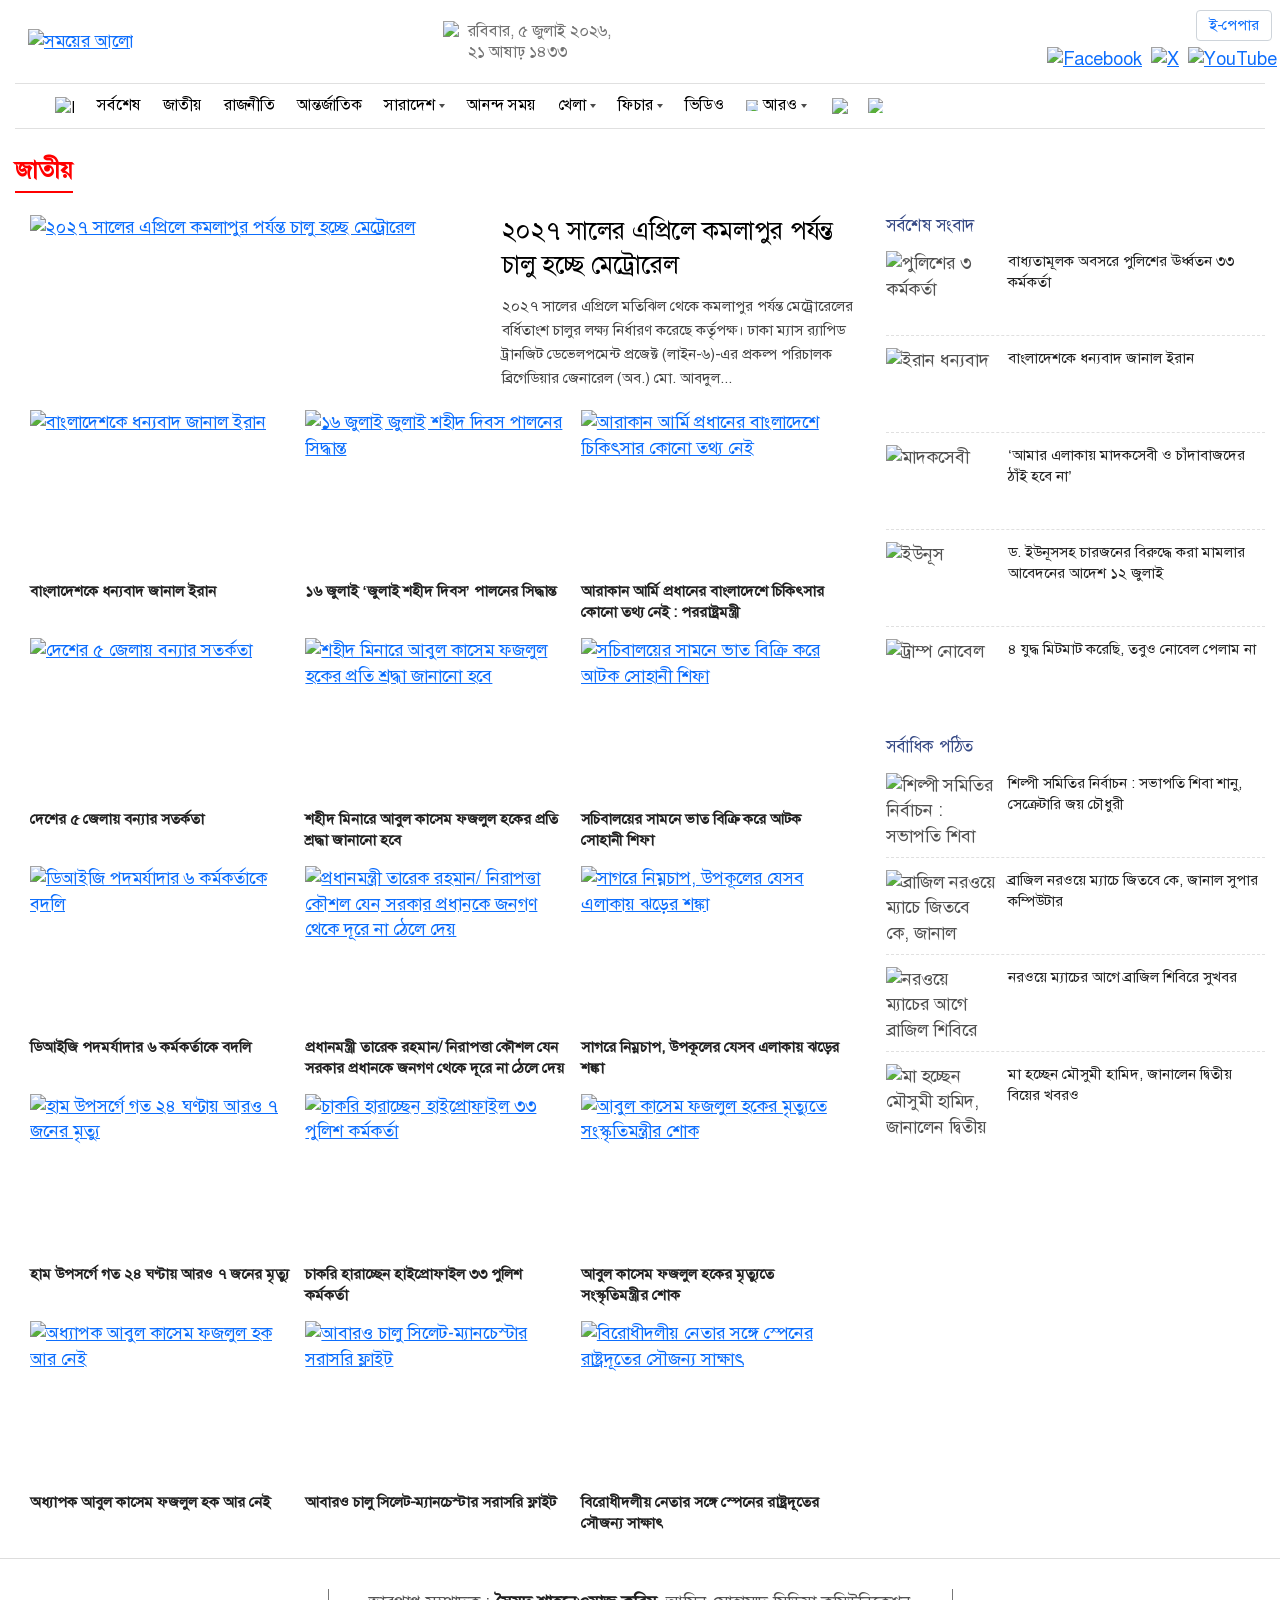
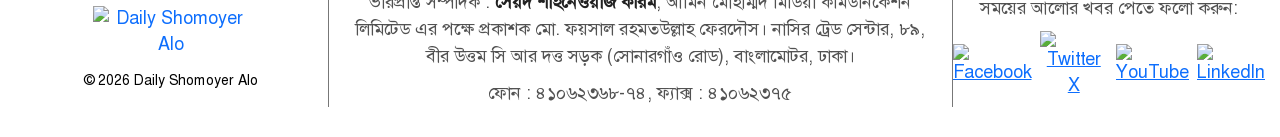
==== commit c903cf10: "Updated mobile responsive header and navbar" ====
--- a/menu.html
+++ b/menu.html
@@ -7,7 +7,7 @@
     <title>Shomoyer Alo || Daily Newspaper in Bangladesh</title>
     <link href="https://cdn.jsdelivr.net/npm/bootstrap@5.3.2/dist/css/bootstrap.min.css" rel="stylesheet">
     <link rel="stylesheet" href="style.css">
-    <link href="images/favicon.png" rel="shortcut icon" type="image/vnd.microsoft.icon">
+    <link href="favicon.png" rel="shortcut icon" type="image/vnd.microsoft.icon">
 </head>
 
 <body>
@@ -16,6 +16,25 @@
    ========================================================================== -->
 
     <header class="site-header">
+        <div class="mobile-header-wrapper d-lg-none p-3">
+            <div class="d-flex align-items-center justify-content-between">
+                <button class="custom-mobile-toggle" id="mobileMenuBtn">☰</button>
+
+                <a href="index.html" class="flex-grow-1 text-center">
+                    <img src="https://www.shomoyeralo.com/images/logo.jpg" alt="Logo"
+                        style="max-height: 70px; width: auto; display: inline-block;">
+                </a>
+
+                <a href="#" onclick="sear(); return false;">
+                    <img src="https://www.shomoyeralo.com/images/sea.jpg" alt="Search"
+                        style="width: 24px; height: 24px;">
+                </a>
+            </div>
+            <div class="text-center mt-2" style="font-size: 16px; color: #333;">
+                বৃহস্পতিবার, ৯ জুলাই ২০২৬
+            </div>
+        </div>
+
         <div class="container main-header-container m_none">
             <div class="row align-items-center">
 
@@ -55,6 +74,7 @@
             </div>
             <div class="clear"></div>
         </div>
+
     </header>
 
     <!-- ==========================================================================
@@ -63,11 +83,11 @@
 
     <div id="darkMenu" class="navigation-bar-row">
         <div class="container container-menu-holder">
-            <nav class="custom-navbar-wrapper" >
+
+            <nav class="custom-navbar-wrapper">
                 <div class="custom-navbar-container">
-                    <button class="custom-mobile-toggle" id="mobileMenuBtn">
-                        ☰
-                    </button>
+
+
                     <ul class="custom-nav-list" id="customNavList">
 
                         <li class="custom-nav-item home-link-item">
@@ -83,8 +103,11 @@
                         <li class="custom-nav-item"><a href="#">আন্তর্জাতিক</a></li>
 
                         <li class="custom-nav-item has-dropdown">
-                            <a href="https://www.shomoyeralo.com/menu/107">সারাদেশ <span
-                                    class="dropdown-caret"></span></a>
+                            <a href="https://www.shomoyeralo.com/menu/107">
+                                সারাদেশ
+                                <span class="dropdown-caret"></span>
+                            </a>
+
                             <ul class="nav-dropdown-menu">
                                 <li><a href="#">ঢাকা</a></li>
                                 <li><a href="#">চট্টগ্রাম</a></li>
@@ -97,10 +120,16 @@
                             </ul>
                         </li>
 
-                        <li class="custom-nav-item"><a href="#">আনন্দ সময়</a></li>
+                        <li class="custom-nav-item">
+                            <a href="#">আনন্দ সময়</a>
+                        </li>
 
                         <li class="custom-nav-item has-dropdown">
-                            <a href="#">খেলা <span class="dropdown-caret"></span></a>
+                            <a href="#">
+                                খেলা
+                                <span class="dropdown-caret"></span>
+                            </a>
+
                             <ul class="nav-dropdown-menu">
                                 <li><a href="#">ফুটবল</a></li>
                                 <li><a href="#">ক্রিকেট</a></li>
@@ -109,7 +138,11 @@
                         </li>
 
                         <li class="custom-nav-item has-dropdown">
-                            <a href="#">ফিচার <span class="dropdown-caret"></span></a>
+                            <a href="#">
+                                ফিচার
+                                <span class="dropdown-caret"></span>
+                            </a>
+
                             <ul class="nav-dropdown-menu">
                                 <li><a href="#">লাইফস্টাইল</a></li>
                                 <li><a href="#">ট্রাভেল</a></li>
@@ -117,14 +150,23 @@
                             </ul>
                         </li>
 
-                        <li class="custom-nav-item"><a href="https://www.shomoyeralo.com/video/">ভিডিও</a></li>
+                        <li class="custom-nav-item">
+                            <a href="https://www.shomoyeralo.com/video/">
+                                ভিডিও
+                            </a>
+                        </li>
 
                         <li class="custom-nav-item has-dropdown more-dropdown-trigger">
+
                             <a href="#" onclick="return false;">
                                 <img src="https://www.shomoyeralo.com/images/menu_all.jpg" alt="More"
                                     class="nav-icon-img inline-icon">
-                                <span>আরও</span> <span class="dropdown-caret"></span>
-                            </a>
+
+                                <span>আরও</span>
+
+                                <span class="dropdown-caret"></span>
+                            </a>
+
                             <ul class="nav-dropdown-menu">
                                 <li><a href="#">ইসলাম</a></li>
                                 <li><a href="#">অর্থনীতি</a></li>
@@ -136,6 +178,7 @@
                                 <li><a href="#">মতামত</a></li>
                                 <li><a href="#">প্রযুক্তি</a></li>
                             </ul>
+
                         </li>
 
                         <li class="custom-nav-item utility-search-item">
@@ -147,17 +190,47 @@
 
                         <li class="custom-nav-item utility-mood-item">
                             <button class="mood-toggle-action-btn" id="mood-button" title="Dark Mode">
-                                <img src="https://www.shomoyeralo.com/images/moon.png" alt="Mood Mode Selector">
+
+                                <img src="https://www.shomoyeralo.com/images/moon.png" alt="Dark Mode">
+
                             </button>
                         </li>
 
                     </ul>
+
                 </div>
             </nav>
+
         </div>
     </div>
-
-
+    <!-- Add this near the top of your <body> -->
+    <div id="mobileMenuOverlay" class="mobile-menu-overlay">
+        <div class="menu-content">
+            <!-- Close Button -->
+            <span class="close-btn" id="closeMenuBtn">✕</span>
+
+            <ul class="mobile-menu-list">
+                <li><a href="#" style="color:red;">ইপেপার</a></li>
+                <li><a href="#">সর্বশেষ</a></li>
+                <li><a href="#">জাতীয়</a></li>
+                <li><a href="#">রাজনীতি</a></li>
+                <li><a href="#">আন্তর্জাতিক</a></li>
+                <li><a href="#">সারাদেশ</a></li>
+                <li><a href="#">আনন্দ সময়</a></li>
+                <li><a href="#">খেলা</a></li>
+                <li><a href="#">ফিচার</a></li>
+                <li><a href="#">ইসলাম</a></li>
+                <li><a href="#">অর্থনীতি</a></li>
+                <li><a href="#">প্রবাস</a></li>
+                <li><a href="#">শিক্ষা</a></li>
+                <li><a href="#">চাকরি</a></li>
+                <li><a href="#">সাহিত্য</a></li>
+                <li><a href="#">আইন-আদালত</a></li>
+                <li><a href="#">মতামত</a></li>
+                <li><a href="#">প্রযুক্তি</a></li>
+            </ul>
+        </div>
+    </div>
 
     <!-- ==========================================================================
    SECTION: জাতীয় 
@@ -559,6 +632,10 @@
 
         </div>
     </footer>
+    <button id="scrollToTopBtn" class="scroll-to-top">
+        <span class="icon">^</span>
+        <span class="text">উপরে</span>
+    </button>
 
     <script src="script.js"></script>
 </body>
--- a/style.css
+++ b/style.css
@@ -1,14 +1,13 @@
 /* ==========================================================================
    1. System Font Setup & Global Resets
    ========================================================================== */
+@import url('https://fonts.maateen.me/solaiman-lipi/font.css');
+
 @font-face {
     font-family: 'SolaimanLipi';
+    src: url('fonts/SolaimanLipi_20-04-07.ttf') format('truetype');
+    font-weight: 400;
     font-style: normal;
-    font-weight: 400;
-    src: url('../images/solaimanlipi_20-04-07.eot') format('embedded-opentype'),
-        url('../images/solaimanlipi_20-04-07.woff') format('woff'),
-        url('../images/solaimanlipi_20-04-07.ttf') format('truetype'),
-        url('../images/solaimanlipi_20-04-07.svg') format('svg');
     font-display: swap;
 }
 
@@ -36,9 +35,15 @@
 /* ==========================================================================
    2. Main Branding Container Styles
    ========================================================================== */
+/* 1. Ensure the header row aligns items vertically to the center */
+.site-header .row {
+    align-items: center !important;
+}
+
+/* 2. Adjust container padding to remove extra space */
 .main-header-container {
     background: #ffffff;
-    padding: 0 15px 0 0;
+    padding: 10px 15px; /* Reduced vertical padding */
     margin-right: auto;
     margin-left: auto;
     border-radius: 6px;
@@ -54,8 +59,9 @@
     }
 }
 
+/* 3. Significantly reduce padding on the sections */
 .logo-section {
-    padding: 15px 25px 10px 25px;
+    padding: 0 25px; /* Removed top/bottom padding */
 }
 
 .header-logo-img {
@@ -70,7 +76,7 @@
 
 .date-section {
     text-align: center;
-    padding: 30px 15px 5px 15px;
+    padding: 0 15px; /* Removed top/bottom padding */
 }
 
 .calendar-icon {
@@ -89,7 +95,7 @@
 
 .utility-section {
     text-align: right;
-    padding: 30px 0 15px 0;
+    padding: 0; /* Removed top/bottom padding */
 }
 
 .epaper-wrapper {
@@ -114,6 +120,25 @@
 .utility-section span img {
     border: 0;
     margin-left: 4px;
+}
+
+@media (max-width: 991px) {
+    /* Hide desktop header */
+    .main-header-container { display: none !important; }
+
+    /* Force the flexbox behavior */
+    .mobile-header-wrapper .d-flex {
+        display: flex !important;
+        align-items: center !important;
+    }
+
+    /* Style the toggle button */
+    .custom-mobile-toggle {
+        background: none;
+        border: none;
+        font-size: 28px;
+        padding: 0 10px 0 0;
+    }
 }
 
 /* ==========================================================================
@@ -320,27 +345,17 @@
     }
 
     .custom-nav-list {
-
         display: none;
-
         flex-direction: column;
         align-items: flex-start;
-
         position: absolute;
-
         left: 0;
         top: 100%;
-
         width: 100%;
-
         height: auto;
-
         background: #fff;
-
         border-top: 1px solid #eee;
-
         box-shadow: 0 8px 18px rgba(0, 0, 0, .12);
-
         z-index: 99999;
     }
 
@@ -349,63 +364,102 @@
     }
 
     .custom-nav-item {
-
         width: 100%;
-
         height: auto;
-
         padding: 0;
-
         border-bottom: 1px solid #f1f1f1;
     }
 
     .custom-nav-item>a {
-
         width: 100%;
-
         padding: 14px 18px;
-
         justify-content: space-between;
     }
 
     .home-link-item {
-
         padding: 0;
     }
 
     .utility-search-item,
     .utility-mood-item {
-
         justify-content: flex-start;
     }
 
     /* Dropdown */
 
     .nav-dropdown-menu {
-
         position: static;
-
         display: none;
-
         width: 100%;
-
         border: none;
-
         box-shadow: none;
-
         background: #f8f8f8;
     }
 
     .custom-nav-item.open>.nav-dropdown-menu {
-
         display: block;
     }
 
     .nav-dropdown-menu li a {
-
         padding: 12px 35px;
     }
 
+}
+
+/* 1. Define the Overlay Container */
+.mobile-menu-overlay {
+    display: none; /* Hidden by default */
+    position: fixed;
+    top: 15;
+    left: 0;
+    width: 100%;
+    height: 50%;
+    background: #ffffff;
+    z-index: 999999;
+    padding: 60px 20px;
+    overflow-y: auto;
+}
+
+/* 2. Create the Two-Column Grid */
+.mobile-menu-list {
+    display: grid;
+    grid-template-columns: 1fr 1fr; /* This splits the menu into 2 equal columns */
+    gap: 8px;
+    list-style: none;
+    padding: 0;
+    margin: 0;
+}
+
+/* 3. Style the List Items */
+.mobile-menu-list li {
+    font-size: 18px;
+    font-weight: 600;
+    display: flex;
+    align-items: center;
+}
+
+/* 4. Add the Bullet Points */
+.mobile-menu-list li::before {
+    content: "●";
+    color: #000;
+    margin-right: 10px;
+    font-size: 18px;
+}
+
+/* 5. Ensure Links are clickable and styled */
+.mobile-menu-list li a {
+    text-decoration: none;
+    color: #333;
+}
+
+/* 4. Style the Close Button */
+.close-btn {
+    position: absolute;
+    right: 20px;
+    top: 20px;
+    font-size: 30px;
+    cursor: pointer;
+    color: #333;
 }
 
 
@@ -436,7 +490,7 @@
 /* Left Sidebar Article Custom Layouts */
 .sidebar-story-title {
     font-size: 18px;
-    font-weight: 400;
+    font-weight: 700;
     line-height: 1.35;
     margin-bottom: 6px;
 }
@@ -638,7 +692,7 @@
     color: #1a1a1a !important;
     text-decoration: none !important;
     font-family: 'SolaimanLipi', Arial, sans-serif !important;
-    font-size: 16.5px !important;
+    font-size: 17px !important;
     font-weight: 400 !important;
     line-height: 1.45 !important;
     display: block;
@@ -868,148 +922,57 @@
    CSS STYLING: Premium Video Gallery Engine
    ========================================================================== --> */
 
-/* Dark deep canvas container layout context setting */
-.video-gallery-wrapper {
-    background-color: #0E0E0E;
-    width: 100%;
-    padding: 40px 0;
-    box-sizing: border-box;
-}
-
-/* Constrains internal layout frame boundaries from side screen edges */
-.video-gallery-container {
-    max-width: 1200px !important;
-    margin: 0 auto !important;
-    padding-left: 20px !important;
-    padding-right: 20px !important;
-}
-
-/* Header Text Banner Block Styles */
-.video-header-link {
-    text-decoration: none !important;
-}
-
-.video-title-banner {
-    height: 44px;
-    background-color: #000000;
-    color: #ffffff;
-    padding: 10px 15px;
-    margin-bottom: 25px;
-    text-align: left;
-    font-family: 'SolaimanLipi', sans-serif;
-    font-size: 18px;
-    font-weight: bold;
-    display: flex;
-    align-items: center;
-    gap: 10px;
-    border-left: 4px solid #c92127;
-    /* Accent brand colored side flag */
-}
-
-/* General Video Display Container Cards */
-.video-card {
-    background-color: #282828;
-    padding: 12px;
-    border-radius: 4px;
-    transition: background-color 0.4s ease;
-    height: 100%;
-    box-sizing: border-box;
-}
-
-.video-card:hover {
-    background-color: #006B39;
-    /* Changes to exact target brand emerald green */
-}
-
-.video-thumb-link {
-    text-decoration: none !important;
+/* Smooth transitions and brand green hover */
+div.vid-box-card {
+    background: #282828;
+    cursor: pointer;
+    transition: background 0.3s ease;
+}
+
+div.vid-box-card:hover {
+    background: #006B39 !important;
+}
+
+/* Strict responsive position wrapper for centering the play buttons */
+.img-thumb-container {
+    position: relative;
+    width: 100%;
     display: block;
-    height: 100%;
-}
-
-/* Strict positioning frame wrapper for play overlays and image aspect ratios */
-.video-thumbnail-wrapper {
-    position: relative;
-    width: 100%;
-    aspect-ratio: 16 / 9;
-    background-color: #1a1a1a;
-    overflow: hidden;
-    border-radius: 2px;
-}
-
-.video-img {
-    width: 100%;
-    height: 100%;
-    object-fit: cover;
-    display: block;
-}
-
-/* Overlaid Red Play Icons */
-.play-overlay {
+}
+
+/* Exact Red Play Overlays matching the images */
+.custom-play-trigger {
     position: absolute;
     top: 50%;
     left: 50%;
     transform: translate(-50%, -50%);
-    width: 44px;
-    height: 44px;
-    background-color: #dc3545;
+    width: 40px;
+    height: 40px;
+    background-color: rgba(220, 53, 69, 0.9);
     border-radius: 50%;
     display: flex;
     align-items: center;
     justify-content: center;
-    box-shadow: 0 4px 10px rgba(0, 0, 0, 0.4);
-}
-
-.play-overlay::after {
+    box-shadow: 0 2px 8px rgba(0, 0, 0, 0.5);
+}
+
+.custom-play-trigger::after {
     content: "";
     display: block;
     width: 0;
     height: 0;
     border-style: solid;
-    border-width: 8px 0 8px 14px;
+    border-width: 7px 0 7px 11px;
     border-color: transparent transparent transparent #ffffff;
-    margin-left: 4px;
-}
-
-/* Typography Label Formatting */
-.video-caption {
+    margin-left: 3px;
+}
+
+.caption-text-style {
+    color: #fff;
     font-family: 'SolaimanLipi', sans-serif;
     font-size: 15px;
-    color: #ffffff;
-    line-height: 1.45;
-    margin-top: 12px;
     font-weight: bold;
-    text-align: center;
-    display: -webkit-box;
-    -webkit-line-clamp: 2;
-    -webkit-box-orient: vertical;
-    overflow: hidden;
-}
-
-/* Left Hero Video Specific Variants */
-.large-card {
-    padding: 16px;
-}
-
-.large-caption {
-    font-size: 22px;
-    line-height: 1.35;
-    margin-top: 15px;
-    text-align: left;
-}
-
-/* Horizontal Side Aligned Card Variants */
-.horizontal-card .video-thumbnail-wrapper {
-    width: 130px;
-    aspect-ratio: 4 / 3;
-    margin-bottom: 0;
-}
-
-.horizontal-caption {
-    margin-top: 0;
-    padding-left: 12px;
-    text-align: left;
-    font-size: 14px;
+    line-height: 1.4;
 }
 
 
@@ -1227,7 +1190,6 @@
    CSS STYLING: Country Side Slider Section (সারাদেশ)
    ========================================================================== */
 
-/* Outer Framework Container */
 .country-section-container {
     width: 100%;
     max-width: 1300px;
@@ -1236,7 +1198,6 @@
     box-sizing: border-box;
 }
 
-/* Header & Top/Bottom Separation Lines */
 .country-header {
     width: 100%;
     text-align: center;
@@ -1254,30 +1215,37 @@
     display: inline-block;
 }
 
-/* Background Slider Panel matching image_44e440 exactly */
+/* Main Mask Box Frame */
 .country-slider-wrapper {
     background-color: #C6E0DB;
     padding: 25px 20px 15px 20px;
     margin: 0 10px;
-    /* FIX: Decreases the outer length/width of the green container box */
     box-sizing: border-box;
     position: relative;
     border-radius: 4px;
-}
-
-/* Flex Grid Container for Carousel Row items */
+    overflow: hidden;
+    /* Strict clipping - cuts off anything beyond the layout boundaries */
+}
+
+/* The horizontal moving rail container */
 .country-row-grid {
     display: flex;
-    flex-wrap: wrap;
-    margin: 0 -10px;
-}
-
-/* Item Column Blocks Setup (25% Width split for 4 across grid) */
+    flex-wrap: nowrap;
+    width: 100%;
+    transition: transform 0.6s cubic-bezier(0.25, 1, 0.5, 1);
+    will-change: transform;
+}
+
+/* Card layout rules */
 .country-news-card {
+    box-sizing: border-box;
+    padding: 0 10px;
+    margin-bottom: 10px;
+
+    /* Exactly 25% means 4 items fill 100% of the screen precisely */
     width: 25%;
-    padding: 0 15px;
-    box-sizing: border-box;
-    margin-bottom: 10px;
+    min-width: 25%;
+    flex: 0 0 25%;
 }
 
 .country-card-inner {
@@ -1286,10 +1254,10 @@
     flex-direction: column;
 }
 
-/* Image Wrapper Layouts */
 .country-image-holder {
     width: 100%;
     overflow: hidden;
+    border-radius: 2px;
 }
 
 .country-image-holder img {
@@ -1299,14 +1267,12 @@
     object-fit: cover;
 }
 
-/* Title text typography fixes and line heights spacing configurations */
 .country-text-title {
     font-family: 'SolaimanLipi', sans-serif;
     font-size: 16px;
     text-align: center;
     margin-top: 12px;
-    line-height: 1.25;
-    /* Beautiful gap separation line fix rules */
+    line-height: 1.35;
 }
 
 .country-text-title a {
@@ -1319,50 +1285,53 @@
     color: #143E77;
 }
 
-/* Bottom Pagination Slide Indicators Dots Container styling */
+/* Bottom Pagination Styling */
 .country-slider-dots {
     display: flex;
     justify-content: center;
     align-items: center;
-    gap: 6px;
-    margin-top: 10px;
+    gap: 8px;
+    margin-top: 15px;
     width: 100%;
 }
 
 .country-slider-dots .dot {
-    width: 8px;
-    height: 8px;
+    width: 10px;
+    height: 10px;
     background-color: #8C9996;
     border-radius: 50%;
     display: inline-block;
     cursor: pointer;
+    transition: background-color 0.3s ease, transform 0.2s ease;
 }
 
 .country-slider-dots .dot.active {
     background-color: #000000;
-    /* Dark highlight point selection indicator dot */
-}
-
-/* Responsive Adaptive Viewports Media Breaks queries */
+    transform: scale(1.15);
+}
+
+/* Responsive viewports adjustments */
 @media (max-width: 991px) {
     .country-news-card {
         width: 50%;
-        /* Switches to 2 items per row on tablets/medium screens */
+        min-width: 50%;
+        flex: 0 0 50%;
+        /* 2 cards per page view */
     }
 }
 
 @media (max-width: 600px) {
     .country-news-card {
         width: 100%;
-        /* Full single item block scale configurations on mobile devices */
-        padding: 0 5px;
+        min-width: 100%;
+        flex: 0 0 100%;
+        /* 1 card per page view */
     }
 
     .country-slider-wrapper {
-        padding: 15px 10px;
-    }
-}
-
+        padding: 20px 10px 15px 10px;
+    }
+}
 
 /* ==========================================================================
    CSS STYLING: Category News Grid Section
@@ -1932,7 +1901,6 @@
 
 /* Global Shared Container Settings */
 .container {
-    padding: 15px;
     border-radius: 6px;
     max-width: 100%;
     margin-right: auto;
@@ -2067,11 +2035,11 @@
 }
 
 .share-box-item .icon-gm {
-    filter: invert(34%) sepia(74%) saturate(2972%) hue-rotate(345deg) brightness(90%) contrast(97%);
+    /*filter: invert(34%) sepia(74%) saturate(2972%) hue-rotate(345deg) brightness(90%) contrast(97%);*/
 }
 
 .share-box-item .icon-yh {
-    filter: invert(18%) sepia(81%) saturate(3731%) hue-rotate(278deg) brightness(88%) contrast(100%);
+   /* filter: invert(18%) sepia(81%) saturate(3731%) hue-rotate(278deg) brightness(88%) contrast(100%);*/
 }
 
 .font-adjuster-right-wing {
@@ -2084,7 +2052,8 @@
     height: 28px;
     border-radius: 50%;
     border: none;
-    background-color: #727272;
+    /* Changed from #727272 to a lighter grey to match the reference */
+    background-color: #d1d1d1; 
     color: #ffffff;
     font-size: 11px;
     font-weight: bold;
@@ -2103,7 +2072,8 @@
 .print-icon-btn img {
     width: 13px;
     height: 13px;
-    filter: invert(100%);
+    /* Removed filter: invert(100%) to allow the original dark icon to show */
+    filter: none; 
 }
 
 /* ==========================================================================
@@ -2434,4 +2404,42 @@
     .category-news-grid-row {
         gap: 20px 0;
     }
+}
+
+.scroll-to-top {
+    position: fixed;
+    bottom: 40px;
+    right: 20px;
+    background-color: #333333;
+    /* Exact dark grey */
+    color: #ffffff;
+    border: none;
+    padding: 8px 12px;
+    display: flex;
+    flex-direction: column;
+    align-items: center;
+    justify-content: center;
+    cursor: pointer;
+    z-index: 9999;
+    width: 50px;
+    /* Adjust width to match block shape */
+    border-radius: 2px;
+    transition: background-color 0.2s ease;
+}
+
+.scroll-to-top:hover {
+    background-color: #000000;
+}
+
+.scroll-to-top .icon {
+    font-size: 20px;
+    line-height: 1;
+    font-weight: bold;
+}
+
+.scroll-to-top .text {
+    font-size: 12px;
+    font-family: sans-serif;
+    margin-top: 2px;
+    letter-spacing: 0.5px;
 }
